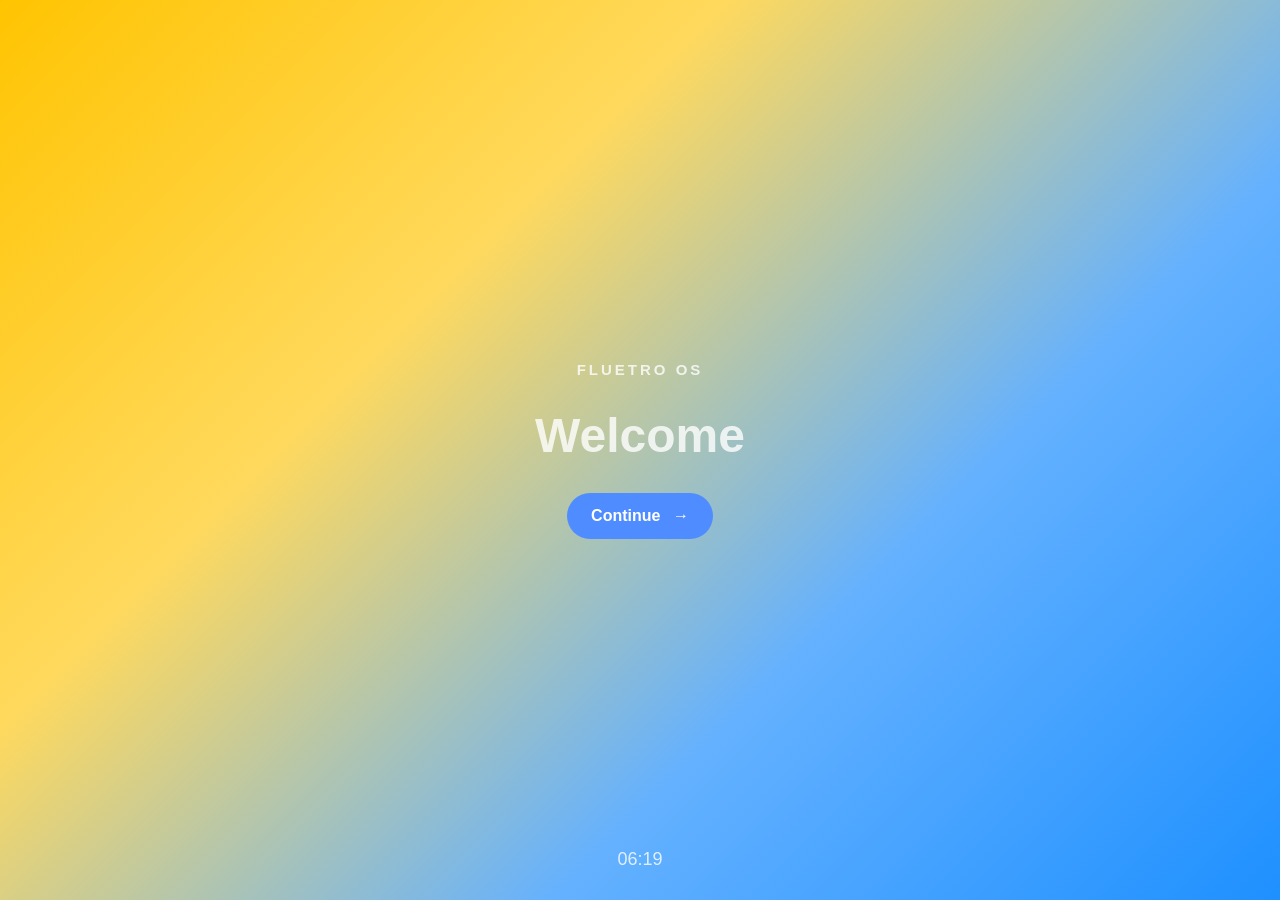
==== index.html @ d34893e2 "Completely reworked everything from scratch" ====
<!DOCTYPE html>
<html lang="en">
<head>
    <link rel="icon" type="image/png" href="assets/icons/fav.png">
    <link href="https://fonts.googleapis.com/css2?family=Merienda:wght@700&display=swap" rel="stylesheet">
    <meta charset="UTF-8">
    <meta name="viewport" content="width=device-width, initial-scale=1.0">
    <title>Fluetro OS</title>
    <link rel="stylesheet" href="style.css">
</head>
<body>
    <main class="ls" id="ls">
        <div class="lc">
            <p class="os-name">FLUETRO OS</p>
            <h2>Welcome</h2>
            <div class="lb-cv lck">
            <button id="lb">
                Continue
                <span>→</span>
            </button>
            </div>
        </div>
        <div class="lcl" id="clock">
            00:00
        </div>
    </main>
    <script src="script.js"></script>
    <main class="dt" id="dt">
        <header class="tb">
            <div class="left">
                <button class="logo" id="logo">F</button>
            <span class="ost">Fluetro</span>
            </div>
            <div class="lm" id="lm">
                <button id="so">Sign out</button>
                <button id="sd">Shut down</button>
            </div>
            <div class="tc" id="dkclock">
                00:00
            </div>
            <div class="right">
                <button class="wb" id="wb">
                    🔃 --°C ~ Loading...
                </button>
                <button class="settings" id="settings" aria-label="Settings">
                    <svg class="uic setic"
                    xmlns=""http://www.w3.org/2000/svg"
                    viewBox="0 0 64 64"
                    aria-hidden="true">
                    <path d="M 29.054688 10 C 27.715688 10 26.571703 10.964203 26.345703 12.283203 L 25.763672 15.664062 C 25.457672 15.781062 25.152469 15.902156 24.855469 16.035156 L 22.058594 14.058594 C 20.830594 13.209594 19.383344 13.520328 18.527344 14.361328 L 14.361328 18.525391 C 13.414328 19.472391 13.288547 20.962641 14.060547 22.056641 L 16.035156 24.855469 C 15.901156 25.152469 15.781063 25.455719 15.664062 25.761719 L 12.283203 26.34375 C 10.963203 26.57075 10 27.715688 10 29.054688 L 10 34.945312 C 10 36.284312 10.964203 37.428297 12.283203 37.654297 L 15.664062 38.236328 C 15.781062 38.542328 15.902156 38.847531 16.035156 39.144531 L 14.058594 41.941406 C 13.286594 43.034406 13.414328 44.525656 14.361328 45.472656 L 18.525391 49.638672 C 19.609391 50.698672 21.124641 50.614453 22.056641 49.939453 L 24.855469 47.964844 C 25.152469 48.098844 25.455719 48.218938 25.761719 48.335938 L 26.34375 51.716797 C 26.57075 53.036797 27.715688 54 29.054688 54 L 34.945312 54 C 36.284312 54 37.428297 53.035797 37.654297 51.716797 L 38.236328 48.335938 C 38.542328 48.218937 38.847531 48.097844 39.144531 47.964844 L 41.941406 49.941406 C 42.766406 50.549406 44.343656 50.768672 45.472656 49.638672 L 49.638672 45.474609 C 50.585672 44.527609 50.711453 43.037359 49.939453 41.943359 L 47.964844 39.144531 C 48.098844 38.847531 48.218938 38.544281 48.335938 38.238281 L 51.716797 37.65625 C 53.036797 37.42925 54 36.284312 54 34.945312 L 54 29.054688 C 54 27.715688 53.035797 26.571703 51.716797 26.345703 L 48.335938 25.763672 C 48.218937 25.457672 48.097844 25.152469 47.964844 24.855469 L 49.941406 22.058594 C 50.713406 20.965594 50.585672 19.474344 49.638672 18.527344 L 45.474609 14.361328 C 44.417609 13.329328 42.952359 13.351547 41.943359 14.060547 L 39.144531 16.035156 C 38.847531 15.901156 38.544281 15.781063 38.238281 15.664062 L 37.65625 12.283203 C 37.42925 10.963203 36.284312 10 34.945312 10 L 29.054688 10 z M 30.214844 14 L 33.787109 14 C 33.848109 14 33.900156 14.043516 33.910156 14.103516 L 34.681641 18.589844 C 36.449641 19.224844 38.104844 19.894141 39.589844 20.619141 L 43.302734 17.996094 C 43.352734 17.961094 43.421844 17.966766 43.464844 18.009766 L 45.990234 20.537109 C 46.033234 20.580109 46.040859 20.647266 46.005859 20.697266 L 43.380859 24.412109 C 44.139859 26.017109 44.824156 27.649359 45.410156 29.318359 L 49.896484 30.091797 C 49.956484 30.101797 50 30.153844 50 30.214844 L 50 33.787109 C 50 33.848109 49.955531 33.900156 49.894531 33.910156 L 45.410156 34.681641 C 44.825156 36.350641 44.148859 37.985844 43.380859 39.589844 L 46.005859 43.304688 C 46.040859 43.354688 46.033234 43.421844 45.990234 43.464844 L 43.464844 45.992188 C 43.421844 46.035187 43.352734 46.040859 43.302734 46.005859 L 39.589844 43.382812 C 37.949844 44.153812 36.313641 44.829109 34.681641 45.412109 L 33.908203 49.896484 C 33.898203 49.956484 33.846156 50 33.785156 50 L 30.212891 50 C 30.151891 50 30.099844 49.955531 30.089844 49.894531 L 29.318359 45.410156 C 27.709359 44.851359 26.075156 44.184859 24.410156 43.380859 L 20.695312 46.005859 C 20.645312 46.040859 20.578156 46.033234 20.535156 45.990234 L 18.007812 43.464844 C 17.964813 43.421844 17.959141 43.352734 17.994141 43.302734 L 20.617188 39.589844 C 19.838187 37.924844 19.161891 36.288641 18.587891 34.681641 L 14.103516 33.908203 C 14.043516 33.898203 14 33.846156 14 33.785156 L 14 30.212891 C 14 30.151891 14.043516 30.100844 14.103516 30.089844 L 18.589844 29.316406 C 19.170844 27.680406 19.837141 26.045156 20.619141 24.410156 L 17.994141 20.695312 C 17.959141 20.645312 17.966766 20.578156 18.009766 20.535156 L 20.535156 18.007812 C 20.578156 17.964813 20.647266 17.959141 20.697266 17.994141 L 24.410156 20.617188 C 25.958156 19.874187 27.599359 19.201891 29.318359 18.587891 L 30.091797 14.103516 C 30.101797 14.043516 30.153844 14 30.214844 14 z M 32 23 C 27.029 23 23 27.029 23 32 C 23 36.971 27.029 41 32 41 C 36.971 41 41 36.971 41 32 C 41 27.029 36.971 23 32 23 z M 32 27 C 34.761 27 37 29.239 37 32 C 37 34.761 34.761 37 32 37 C 29.239 37 27 34.761 27 32 C 27 29.239 29.239 27 32 27 z"/>
                </svg>
                </button>
            </div>
        </header>
    <nav class="dk" id="dk">
        <button class="app" data-app="exp">
            <img src="assets/icons/exp.png">
        </button>
        <button class="app" data-app="bro">
            <img src="assets/icons/bro.png">
        </button>
        <button class="app" data-app="pain">
            <img src="assets/icons/pain.png">
        </button>
        <button class="app" data-app="cat"><img src="assets/icons/calc.png"></button>
        <button class="app" data-app="memo">
            <img src="assets/icons/mem.png">
        </button>
    </nav>
    <aside class="settings-panel" id="settings-panel">
        <h2>Quick Settings</h2>
        <div class="cs">
            <button class="ct" id="tt">
                🌙
                <span>Dark Mode</span>
            </button>    
            <button class="ct" id="wallb">
                🖼️
                <span>Wallpaper</span>
            </button>
            <div class="ct wth-set">
            ⛅<span>Weather</span>
        <input type="text" id="wth-city" placeholder="Enter Your City" value="Los Angeles"></div>
        </div>
        </aside>
        <div class="wtp" id="wtp">
        <div class="wtc">
            <span id="wtt">--°C</span>
            <div class="wtic">🔃</div>        
            <span id="wtco">Loading...</span>
        </div>
        <div class="wth">
            <span class="wthloc">⟟ Loading...</span>
            <span class="wtu">Updated: Loading... </span>
            <button class="wtr" id="wtr">⭮</button></div>
        </div>
        <div id="clpl" class="clpl">
            <div class="cd" id="cd"></div>
        <div class="clc">
            <div class="cal">
                <div class="clh">
                    <button id="pm" class="mont"></button>
                    <span id="mon" class="month"></span>
                    <button id="nm" class="mont"></button>
                </div>
                <div class="wd">
                <span>Su</span>
                <span>Mo</span>
                <span>Tu</span>
                <span>We</span>
                <span>Th</span>
                <span>Fr</span>
                <span>Sa</span>
                </div>
                <div class="days" id="days"></div>
            </div>
            <div class="ans">
                <div class="anc">
                    <div class="ch hr" id="hr"></div>
                    <div class="ch min" id="min"></div>
                    <div class="ch sec" id="sec"></div>
                    <div class="cc"></div>
                </div>
                <div class="adt" id="adt"></div>
            </div>
            </div>
        </div>
        <div class="wpicker" id="wpicker">
            <h2>Wallpaper</h2>
            <div class="wp-options">
                <button class="wp-option" data-wallpaper="assets/wallpapers/wallpaper1.jpg">
                    <img src="assets/wallpapers/wallpaper1.jpg" alt="Wallpaper 1">
                </button>
                <button class="wp-option" data-wallpaper="assets/wallpapers/wallpaper2.jpg">
                    <img src="assets/wallpapers/wallpaper2.jpg" alt="Wallpaper 2">
                </button>
                <button class="wp-option" data-wallpaper="assets/wallpapers/wallpaper3.jpg">
                    <img src="assets/wallpapers/wallpaper3.jpg" alt="Wallpaper 3">
                </button>
                <button class="wp-option" data-wallpaper="assets/wallpapers/wallpaper4.jpg">
                    <img src="assets/wallpapers/wallpaper4.jpg" alt="Wallpaper 4">
                </button>
            </div>
        </div>
        <div class="sysinfo" id="sysinfo">
            <div class="sysinfoc">
            <button class="sysclo" id="sysclo">
                x
            </button>
            <div class="sysl">
                F
            </div>
            <h2>Fluetro OS</h2>
            <p class="sysver">
                Version 1.0
            </p>
            <div class="inf">
                <div>
                    <strong>Web-based Desktop Environment inspired by Fluent and mac design styles</strong>
                </div>
            </div>
            <button class="ok" id="ok">
                OK
            </button>
            </div>
        </div>
        <div class="appwin" id="win" data-app="memo">
            <div class="wintit">
                <img src="assets/icons/memm.png"> Memo
            <div class="winctrl">
                <button class="winbtn mini" title="Minimize">
                    -
                </button>
                <button class="winbtn cl" title="Close">
                    x
                </button>
            </div>
            </div>
        <div class="wincon mem">
            <textarea id="note" placeholder="Type something..."></textarea>
            </div>
        </div>
        <div class="appwin" id="wipwin">
    <div class="wintit">
        <span id="wiptit"><img src="assets/icons/wipm.png"> Work in Progress</span>
        <div class="winctrl">
            <button class="winbtn mini" title="Minimize">-</button>
            <button class="winbtn max" title="Maximize">□</button>
            <button class="winbtn cl" title="Close">x</button>
        </div>
    </div>
    <div class="wincon wipcon">
        <div class="wipic"><img src="assets/icons/wip.png"></div>
        <h2>Work in Progress</h2>
        <p>This app isn't ready yet</p>
    </div>
</div>
<div class="appwin" id="pin" data-app="pain">
            <div class="wintit">
                <img src="assets/icons/painm.png"> Paint
            <div class="winctrl">
                <button class="winbtn mini" title="Minimize">
                    -
                </button>
                <button class="winbtn max" title="Maximize">
                    □
                </button>
                <button class="winbtn cl" title="Close">
                    x
                </button>
            </div>
            </div>
        <div class="wincon painc">
            <iframe src="https://jspaint.app/" title="Paint" loading="lazy"></iframe>
            </div>
        </div>
    <div class="appwin" id="cawin" data-app="cat">
            <div class="wintit">
                <img src="assets/icons/calcm.png"> Calculator 
            <div class="winctrl">
                <button class="winbtn mini" title="Minimize">
                    -
                </button>
                <button class="winbtn cl" title="Close">
                    x
                </button>
            </div>
            </div>
        <div class="wincon catc">
            <div class="caltc">
                <div class="cadis" id="cadis">0</div>
                <div class="calbtn">
                    <button class="clear" dcal="clear">AC</button>
                    <button dcal="bksp">⌫</button>
                    <button dcal="op">%</button>
                    <button dcal="op">÷</button>
                    <button dcal="num">7</button>
                    <button dcal="num">8</button>
                    <button dcal="num">9</button>
                    <button dcal="op">×</button>
                    <button dcal="num">4</button>
                    <button dcal="num">5</button>
                    <button dcal="num">6</button>
                    <button dcal="op">-</button>
                    <button dcal="num">1</button>
                    <button dcal="num">2</button>
                    <button dcal="num">3</button>
                    <button dcal="op">+</button>
                    <button class="c0" dcal="num">0</button>
                    <button dcal="num">.</button>
                    <button dcal="eq">=</button>
                </div>
            </div>
            </div>
        </div>
    </main>
    <main class="sos" id="sos">
        <div class="soc">
            <div class="sosp"></div>
            <p>Signing out...</p>
        </div>
    </main>
    <main class="sds" id="sds">
        <div class="sdc">
            <div class="sdsp"></div>
            <p>Shutting down...</p>
        </div>
    </main>
</body>

</html>
---- style.css ----
:root {
    --accent: #4f8cff;
    --desktop-text: #222222;
    --panel-text: #222222;
    --topbar-bg: rgba(255, 250, 250, 0.5);
    --panel-bg: rgba(255, 250, 250, 0.6);
    --dock-bg: rgba(250, 250, 250, 0.75);
    --hover-bg: rgba(0, 0, 0, 0.08);
    --button-bg: rgba(10, 10, 10, 0.06);
    --dock-border: rgba(255, 255, 255, 0.18);
    --topbar-height:32px;
    --dock-height:85px;
    --pr-bg:#0a0a0a21;
    --nxt-wall:black;
    .dark-mode {
    --desktop-text: #ffffff;
    --panel-text: #ffffff;
    --hover-bg: rgba(255, 255, 255, 0.10);
    --topbar-bg: rgba(20, 20, 24, 0.82);
    --panel-bg: rgba(25, 25, 30, 0.92);
    --dock-bg: rgba(25, 25, 30, 0.82);
    --button-bg: rgba(255, 255, 255, 0.08);
    --dock-border: rgba(0, 0, 0, 0.1);
    --pr-bg:#ffffff21;
}
}
.tb,.dk,.settings-panel,.wpicker,.clpl,.wintit,.winbtn,.logo,.app,.ct,.ca button,.clh,.ls,.lb,.lc,.os-name,.lcl,.dt {
    user-select: none;
    -webkit-user-select: none;
}

* {
    box-sizing: border-box;
}

html,
body {
    width: 100%;
    height: 100%;
    margin: 0;
}

body {
    font-family: Arial, sans-serif;
    background: #000;
    overflow: hidden;
}

.ls {
    position:fixed;
    inset:0;
    height:100%;
    width:100%;
    visibility: visible;
    align-items: center;
    justify-content: center;
    color:white;
    background-image: linear-gradient(135deg, #ffc401, #ffd95d, #64b1ff, #1E90FF);
    background-size: cover;
    background-position: center;
    opacity:1;
    transition:opacity 0.4s ease, transform 0.4s cubic-bezier(0.2,0.8,0.2,1), filter 0.4s ease, visibility 0.4s ease;
    z-index:1000;
}
.ls.login{
    opacity:0;
    pointer-events: none;
    transition: opacity 0.4s ease, transform 0.4s cubic-bezier(0.2,0.8,0.2,1), filter 0.4s ease, visibility 0.4s ease;
    z-index:1000;
}
.ls.inactive{
    opacity:0;
    visibility: hidden;
    pointer-events: none;
    transition: opacity 0.4s ease, transform 0.4s cubic-bezier(0.2,0.8,0.2,1), filter 0.4s ease, visibility 0.4s ease;
}
.lc {
    position: absolute;
    top:50%;
    left:50%;
    transform:translate(-50%,-50%);
    width:100%;
    text-align: center;
}

.os-name {
    margin: 0 0 30px;
    font-size: 15px;
    font-weight: 700;
    letter-spacing: 3px;
    opacity: 0;
    animation:ls-fade 1.2s ease-out 1.5s both;
}

.lc h1 {
    margin: 0;
    font-size: 32px;
    font-weight: 400;
    opacity:0;
    animation:ls-wlcm 1s cubic-bezier(0.2,0.8,0.2,1) 1s both;
}

.lc h2 {
    margin: 5px 0 30px;
    font-size: 48px;
    font-weight: 700;
    opacity:0;
    animation: ls-fade 1s ease-out 1s both;
}

#lb {
    border: none;
    padding: 14px 24px;
    border-radius: 24px;
    background: var(--accent);
    color: white;
    font-size: 16px;
    font-weight: 600;
    cursor: pointer;
    transition:
        transform 0.15s ease,
        filter 0.15s ease;
    opacity:0;
    animation:ls-con 1s cubic-bezier(0.2,0.8,0.2,1) 2s both;
}

#lb span {
    margin-left: 8px;
}

#lb:hover {
    filter: brightness(1.2);
    transform: translateY(-2px);
}

#lb:active {
    transform: scale(0.9);
}

.lcl {
    position: absolute;
    bottom: 30px;
    left: 50%;
    transform: translateX(-50%);
    font-size: 18px;
    font-weight: 500;
    opacity: 0;
    animation: ls-fade 1.1s ease-out 2.5s both;

}
.dt
{
    position: fixed;
    isolation: isolate;
    inset:0;
    width:100%;
    height:100vh;
    background-image:url("assets/wallpapers/wallpaper2.jpg");
    background-size:cover;
    background-position:center;
    overflow:hidden;
    opacity:0;
    transform:scale(1.02);
    visibility: hidden;
    pointer-events: none;
    transition: opacity 2.2s ease, transform 2.4s cubic-bezier(0.2,0.8,0.2,1), visibility 2.4s ease;
    z-index:500;
}
.dt.login{
    opacity:1;
    transform: scale(1);
    visibility: visible;
    pointer-events: auto;
    transition: opacity 2.2s ease, transform 2.4s cubic-bezier(0.2,0.8,0.2,1), visibility 2.4s ease;
}
.dt::before{
    content:"";
    position: absolute;
    inset:0;
    background-image: var(--nxt-wall);
    background-size:cover;
    background-position: center;
    opacity:0;
    z-index:-1;
    transition:opacity 0.5s ease;
    pointer-events: none;
}
.dt.wp-ch::before{
    opacity:1;
}
.tb
{
    position:absolute;
    top:0;
    left:0;
    width:100%;
    height:32px;
    display:flex;
    align-items:center;
    justify-content:space-between;
    padding:0 14px;
    background:var(--topbar-bg);
    backdrop-filter:blur(28px) saturate(140%);
    color:var(--desktop-text);
    z-index:100;
}
.left{
    display:flex;
    align-items:center;
    gap:6px;
}
.logo{
    width:24px;
    height:24px;
    border:#4f8cff;
    border-radius:20px;
    background: linear-gradient(120deg, #168BFF 0%, #4FA8FF 45%, #FFD43B 100%);
    color:white;
    filter: drop-shadow(3px 3px 4px rgba(0, 0, 0, 0.25));
    font-family: 'Merienda', cursive;
    font-weight:700;
    cursor:pointer;
    transition:filter 0.2s ease, transform 0.2s ease;
}
.logo:hover{
    filter:brightness(1.2);
}
.logo.active{
    transform:scale(0.8);
}
.ost{
    font-size:12px;
    font-weight:600;
    border:none;
    padding: 3px 6px;
    background:transparent;
    border-radius:24px;
}
.ost:hover{
    background:var(--hover-bg)
}
.tc.active,.wb.active,.settings.active{
    background:var(--pr-bg)
}
.tc{
    position:absolute;
    left:50%;
    transform:translateX(-50%);
    border:none;
    background:transparent;
    padding:3px 6px;
    border-radius: 24px;
    font-size: 12px;
    cursor:pointer;
    transition: background 0.15s ease;
    color: var(--desktop-text);
    font-weight:600;
}
.tc:hover{
    background:var(--hover-bg);
}
.right{
    display:flex;
    align-items:center;
    gap:8px;
}
.wb,.settings{
    border:none;
    background:transparent;
    padding:3px 6px;
    border-radius: 24px;
    font-size: 12px;
    cursor:pointer;
    transition: background 0.15s ease;
    color: var(--desktop-text);
}
.wb:hover,.settings:hover{
    background:var(--hover-bg);
}
.settings{
    width:30px;
    height:28px;
    display:flex;
    align-items: center;
    justify-content: center;
}
.settings svg{
    width:16px;
    height:16px;
    display: block;
    fill: currentColor;
}
.dk{
    position:absolute;
    left:50%;
    bottom: 10px;
    transform:translateX(-50%);
    display:flex;
    align-items:center;
    gap: 8px;
    padding: 8px 12px;
    border-radius: 24px;
    background: var(--dock-bg);
    backdrop-filter: blur(20px);
    border:1px solid var(--dock-border);
    box-shadow: 0 4px 20px rgba(0,0,0,0.2);
    z-index: 100;
}
.app{
    position:relative;
    width: 48px;
    height: 48px;
    border:none;
    border-radius: 12px;
    background: transparent;
    cursor: pointer;
    transition: 
    transform 0.15s ease,
    background 0.15s ease;
}
.app img{
    width:32px;
    height:32px;
    object-fit: contain;
    display: block;
    margin:auto;
}
.app.rng::after{
    content:"";
    position:absolute;
    bottom:2px;
    left:50%;
    width:5px;
    height:5px;
    border-radius:50%;
    background:var(--accent);
    transform:translateX(-50%);
}
.app:hover{
    transform: translateY(-6px) scale(1.05);
    background: rgba(255,250,250,0.08);
}
.app:active{
    transform: scale(0.95);
}
.settings-panel{
    position:absolute;
    top:42px;
    right:10px;
    width: 280px;
    padding: 16px;
    background: var(--panel-bg);
    backdrop-filter: blur(28px);
    border-radius: 24px;
    box-shadow: 0 12px 36px rgba(0,0,0,0.2);
    color: var(--panel-text);
    z-index:100;
    visibility: hidden;
    opacity:0;
    pointer-events:none;
    transform:translateY(-8px) scale(0.98);
    transform-origin: top right;
    transition:
        opacity 0.18s ease,
        transform 0.18s ease,
        visibility 0.18s ease;
}
.settings-panel h2{
    margin:0 0 16px;
    font-size:18px;
}
.settings-panel.open{
    visibility: visible;
    opacity:1;
    transform:translateY(0) scale(1);
    pointer-events:auto;
    transition:
        opacity 0.18s ease,
        transform 0.18s ease;
}
.cs{
    display:grid;
    grid-template-columns: minmax(0,1fr) minmax(0,1fr);
    gap: 12px;
}
.ct{
    min-height: 0;
    width:100%;
    border:none;
    border-radius: 24px;
    background: var(--button-bg);
    display:flex;
    flex-direction:column;
    align-items:flex-start;
    justify-content:space-between;
    padding: 12px;
    font-size: 20px;
    cursor:pointer;
    text-align:left;
}
.ct.active{
    background:var(--accent);
    color:white;
}
.ct span{
    font-size: 14px;
    font-weight: 600;
    color: var(--desktop-text);
}
.ct.active span{
    color:white;
}
.ca {
    display: flex;
    gap: 12px;
    margin-top: 16px;
    
}
.ca button {
    flex: 1;
    padding: 12px;
    border: none;
    border-radius: 24px;
    background: var(--button-bg);
    font-weight: 600;
    cursor: pointer;
    color: var(--desktop-text);
}
.wpicker{
    position:absolute;
    top:42px;
    right:10px;
    width: 256px;
    height: 288px;
    padding: 16px;
    padding-right: 16px;
    padding-bottom: 16px;
    background: var(--panel-bg);
    backdrop-filter: blur(28px);
    border-radius: 24px;
    box-shadow: 0 12px 36px rgba(0,0,0,0.2);
    color: var(--panel-text);
    z-index:2500;
    visibility: hidden;
    opacity:0;
    transform:translateY(-8px) scale(0.98);
    transform-origin: top right;
    transition:
        opacity 180ms ease,
        transform 180ms ease,
        visibility 180ms ease;
    pointer-events:none;
}
.wpicker.open{
    visibility:visible;
    opacity:1;
    transform:translateY(0) scale(1);
    pointer-events:auto;
}
.wpicker h2{
    margin:0 0 16px;
    font-size:18px;
}
.wp-grid{
    display: grid;
    grid-template-columns: 1fr 1fr;
    gap: 10px;
}
.wp-option{
    padding:0;
    border: 2px solid transparent;
    border-radius: 24px;
    overflow:hidden;
    background:transparent;
    cursor:pointer;
    transition:
        transform 0.18s ease,
        border-color 0.18s ease;
}
.wp-option:hover{
    transform:translateY(-2px);
}
.wp-option:hover img{
    transform:scale(1.04);
}
.wp-option img{
    display:block;
    width:100%;
    height:105px;
    aspect-ratio: 1/1;
    object-fit:cover;
    transition: transform 0.15s ease;
}
.wp-option:active{
    transform:scale(0.97);
}
.sds,.sos{
    place-items: center;
    position:fixed;
    inset:0;
    width:100%;
    height:100vh;
    align-items:center;
    justify-content: center;
    background: black;
    color:white;
    text-align: center;
    opacity:0;
    visibility: hidden;
    pointer-events: none;
    transition:opacity 0.4s ease, visibility 0.4s ease;
    z-index:3000;
}
.sds.active,.sos.active{
    opacity:1;
    visibility: visible;
    pointer-events: auto;
}
.sdc,.soc{
    transform:translate(-50%, -50%);
    position: absolute;
    top:50%;
    left:50%;
    display:flex;
    flex-direction: column;
    align-items: center;
    gap: 18px;
}
.sdc p,.soc p{
    margin:0;
    font-size:16px;
    font-weight:500;
    opacity:0.85;
}
.sdsp,.sosp{
    height: 32px;
    width: 32px;
    border:3px solid rgba(255,255,255,0.18);
    border-top-color:white;
    border-radius:50%;
    animation:sd-sp 0.9s linear infinite;
}
@keyframes sd-sp{
    from{
        transform: rotate(0deg);
    }
    to {
        transform:rotate(360deg);
    }
}
.sysinfo{
    position:absolute;
    inset:0;
    align-items: center;
    justify-content: center;
    background: rgba(0,0,0,0.2);
    backdrop-filter: blur(8px);
    z-index:3500;
    opacity: 0;
    visibility: hidden;
    pointer-events: none;
    transform-origin: center center;
    transition:
        box-shadow 0.18s ease,
        opacity 0.18s ease,
        border-color 0.18s ease,
        backdrop-filter 0.18s ease,
        visibility 180ms ease;
}
.sysinfo.open{
    opacity: 1;
    visibility: visible;
    pointer-events: auto;
    transform:scale(1);
}
.sysinfoc{
    position:absolute;
    top:50%;
    left:50%;
    transform:translate(-50%, -50%);
    width: 360px;
    padding:28px;
    border-radius: 24px;
    background:var(--panel-bg);
    backdrop-filter: blur(28px) saturate(140%);
    color:var(--panel-text);
    box-shadow: 0 20px 60px rgba(0,0,0,0.25);
    text-align:center;
}
.sysclo{
    position:absolute;
    top:12px;
    right: 12px;
    width: 28px;
    height: 28px;
    border:none;
    border-radius:50%;
    background:transparent;
    color:var(--panel-text);
    font-size:20px;
    cursor:pointer;
}
.sysclo:hover{
    background:var(--hover-bg);
}
.sysl{
    width:52px;
    height:52px;
    margin: 0 auto 16px;
    display: flex;
    align-items: center;
    justify-content: center;
    border-radius:24px;
    border:#4f8cff;
    filter: drop-shadow(3px 3px 4px rgba(0, 0, 0, 0.25));
    background: linear-gradient(120deg, #168BFF 0%, #4FA8FF 45%, #FFD43B 100%);
    color:white;
    font-family: 'Merienda', cursive;
    font-size:22px;
    font-weight:700;
}
.sysinfoc h2{
    margin: 0;
    font-size:22px;
}
.system-version{
    margin: 6px 0 24px;
    font-size: 13px;
    opacity:0.55;
}
.inf{
    display:flex;
    flex-direction: column;
    gap:12px;
    text-align:left;
}
.inf div{
    padding: 12px 14px;
    border-radius: 24px;
    background: var(--button-bg);
}
.inf strong{
    display:block;
    text-align: center;
    font-size: 14px;
}
.ok{
    width:100%;
    margin-top:20px;
    padding:11px;
    border:none;
    border-radius:24px;
    background:var(--accent);
    color:white;
    font-weight: 600;
    cursor:pointer;
}
.appwin{
    visibility: hidden;
    position: absolute;
    top:50px;
    left:500px;
    min-width:650px;
    min-height:450px;
    transform:translateY(10px) scale(0.96);
    flex-direction: column;
    opacity:0;
    pointer-events: none;
    overflow: hidden;
    border-radius: 12px;
    background: var(--panel-bg);
    backdrop-filter: blur(28px) saturate(140%);
    color: var(--panel-text);
    border:1px solid var(--dock-border);
    box-shadow: 0 20px 60px rgba(0,0,0,0.25);
    z-index:300;
    transition:
        box-shadow 0.18s ease,
        opacity 0.18s ease,
        border-color 0.18s ease,
        transform 180ms ease,
        visibility 180ms ease;
}
.appwin.resizing{
    user-select:none;
}
.appwin.open{
    visibility: visible;
    opacity:1;
    transform:scale(1);
    pointer-events: auto;
}
.appwin.focused{
    z-index:400;
    border-color: rgba(255,255,255,0.2);
    box-shadow: 0 20px 60px rgba(0,0,0,0.5);
}
.wintit{
    height:32px;
    display:flex;
    align-items: center;
    justify-content: space-between;
    padding-left:6px;
    padding-right:2px;
    flex-shrink: 0;
    background: rgba(255, 255, 255, 0.08);
    border-bottom:1px solid rgba(255, 255, 255, 0.08);
    font-size:14px;
    font-weight:600;
    display:flex;
    vertical-align: middle;
    gap:7px;
    z-index:2;
}
.wintit img {
    width: 18px;
    height: 18px;
    object-fit: contain;
    line-height:1;
    vertical-align: middle;
}
.winctrl{
    margin-left:auto;
    height:100%;
    display:flex;
    align-items: center;
    gap:2px;
}
.winbtn{
    width:30px;
    height:100%;
    display:flex;
    align-items:center;
    justify-content: center;
    border:none;
    border-radius:8px;
    background:transparent;
    color:var(--panel-text);
    font-size:15px;
    cursor:pointer;
    transition:
        background 0.15s ease,
        color 0.15s ease,
        transform 0.15s ease;
}
.winbtn:hover{
    background:var(--hover-bg);
}
.winbtn.cl:hover{
    background:#e81123;
    color:white;
}
.wincon{
    vertical-align: top;
    height:(100%-32px);
    position:absolute;
    right:0;
    bottom:0;
    left:0;
    flex:1;
    min-height:0;
    overflow:auto;
    padding:20px;
}
.appwin.maximized{
    top:var(--topbar-height)!important;
    left:0!important;
    width:100%!important;
    height:calc(100% - var(--topbar-height) - var(--dock-height))!important;
    border-radius:0;
    resize:none;
}
.appwin.minimized{
    opacity:0;
    transform:translateY(30px) scale(0.9);
    pointer-events: none;
}
.clpl{
    position:fixed;
    top: 48px;
    left:50%;
    right:auto;
    transform:translateX(-50%) translateY(-8px) scale(0.98);
    width:456px;
    padding:18px 20px 20;
    background: var(--panel-bg);
    backdrop-filter: blur(28px);
    -webkit-backdrop-filter: blur(28px);
    border: 1px solid var(--topbar-bg);
    border-radius: 24px;
    box-shadow:
        0 12px 36px rgba(0, 0, 0, 0.2),
        0 2px 8px rgba(0, 0, 0, 0.08);
    opacity:0;
    pointer-events:none;
    transition:
        opacity 0.18s ease,
        transform 0.18s ease;
    z-index:1000;
}
.clpl.open{
    opacity:1;
    transform:translateX(-50%) translateY(0) scale(1);
    pointer-events:auto;
}
.cd{
    margin-top:24px;
    text-align: center;
    font-size: 16px;
    font-weight:500;
    margin-bottom:18px;
    color:var(--panel-text);
}
.clc{
    display:flex;
    gap:28px;
    align-items:center;
}
.cal{
    margin-left:24px;
    margin-bottom:24px;
    flex:1;
}
.clh{
    display:flex;
    width:100%;
    height:32px;
    border:none;
    background:transparent;
    border-radius: 8px;
    font-size:14px;
    color:var(--panel-text);
    cursor:pointer;
    align-items: center;
    justify-content: center;
    gap:16px;
    margin-bottom:8px;
}
.clh:hover{
    background:rgba(0,0,0.0.08);
}
.wd,.days{
    display:grid;
    grid-template-columns: repeat(7,1fr);
    text-align:center;
    color:var(--panel-text);
}
.wd{
    font-size:10px;
    opacity:0.6;
    margin-bottom:5px;
}
.days{
    row-gap:1px;
}
.day{
    height:20px;
    display:flex;
    align-items:center;
    justify-content: center;
    font-size:10px;
    border-radius: 50%;
}
.day.om{
    opacity:0.4;
}
.day.td{
    background:var(--accent);
    border-radius:999px;
    color:white;
    font-weight:600;
}
.ans{
    width:160px;
    display:flex;
    flex-direction: column;
    align-items:center;
}
.anc{
    position:relative;
    width:145px;
    height:145px;
    right:20px;
    border-radius:50%;
    background: var(--dock-bg);
    border:3px solid var(--dock-border);
    box-shadow:inset 0 0 3px rgba(255,255,255,0.75),
                0 3px 10px rgba(0,0,0,0.1);
}
.anc::before{
    content:"";
    position:absolute;
    inset:8px;
    border-radius:50%;
    border:1px solid rgba(100,120,130,0.25);
}
.ch{
    position:absolute;
    left:50%;
    bottom:50%;
    transform-origin:50% 100%;
    border-radius:999px;
}
.hr{
    width:4px;
    height:36px;
    background:var(--desktop-text);
}
.min{
    width:2px;
    height:48px;
    background:var(--desktop-text);
}
.sec{
    width:1px;
    height:54px;
    background:#691500;
}
.cc{
    position:absolute;
    width:8px;
    height:8px;
    left:50%;
    top:50%;
    transform:translate(-50%,-50%);
    border-radius:50%;
    background:#691500;
}
.adt{
    margin-right:42px;
    margin-top:10px;
    font-size:16px;
    font-weight:500;
    color:var(--panel-text);
    margin-bottom:16px;
}
@keyframes ls-wp{
    from{
        opacity:0;
    }to{
        opacity:1;
    }
}
@keyframes ls-wlcm{
    from{
        opacity:0;
        transform:translateX(-50px);
    }to{
        opacity:1;
        transform:translateX(0);
    }
}
@keyframes ls-fade{
    from{
        opacity:0;
    }to{
        opacity:0.8;
    }
}
@keyframes ls-con{
    from{
        opacity:0;
        transform: translateY(35px);
    }to{
        opacity:1;
        transform:translateY(0);
    }
}
.wtp{
    visibility: hidden;
    position:fixed;
    top:42px;
    right:10px;
    width:360px;
    padding:18px;
    background:var(--panel-bg);
    backdrop-filter: blur(28px) saturate(140%);
    border:1px solid var(--topbar-bg);
    border-radius: 24px;
    color:var(--panel-text);
    box-shadow: 0 12px 36px rgba(0,0,0,0.2),
                0 2px 8px rgba(0,0,0,0.1);
    opacity:0;
    transform:translateY(-8px) scale(0.96);
    pointer-events: none;
    transition: opacity 0.18s ease,
                transform 0.18s ease,
                visibility 0.18s ease;
    z-index:1000;
}
.wtp.open{
    opacity: 1 ;
    transform: translateY(0) scale(1);
    pointer-events: auto ;
    visibility: visible !important;
}
.wtc{
    display:grid;
    grid-template-columns: 1fr auto;
    grid-template-rows:auto auto;
    align-items: center;
    column-gap: 20px;
    row-gap:4px;
    gap:14px;
    margin-top:18px;
}
#wtt{
    grid-column: 1;
    grid-row:1;
    display: flex;
    flex-direction: column;
    gap:2px;
    font-size:36px;
    font-weight:600;
    letter-spacing: -1px;
}
#wtco{
    grid-column: 1;
    grid-row:2;
    width:auto;
    justify-self: start;
    margin-top: 0;
    font-size: 16px;
    font-weight:500;
    align-items: center;
}
.wtic{
    font-size:64px;
    grid-column:2;
    grid-row:1/ span 2;
    margin-top:0;
    margin-top:-16px;
}
.wth{
    display: flex;
    align-items:center;
    justify-content: space-between;
    margin-top:14px;
}
.wthloc{
    font-size:14px;
    font-weight:500;
}
.wtu{
    font-size:14px;
    opacity: 0.5;
}
.wtr{
    margin-left: 5px;
    width:24px;
    height:24px;
    padding:0;
    border:none;
    border-radius: 50%;
    background: transparent;
    color:var(--panel-text);
    cursor:pointer;
}
.wtr:hover{
    background:var(--hover-bg);
}
.mem{
    padding:0;
}
#note{
    width:100%;
    height:100%;
    min-height:400px;
    padding:20px;
    border:none;
    outline:none;
    resize:none;
    background:transparent;
    color:var(--panel-text);
    font-family:Arial,sans-serif;
    font-size:16px;
    line-height:1.6;
}
.wipcon{
    top:32px;
    display: flex;
    flex-direction: column;
    align-items: center;
    justify-content: center;
    text-align: center;
    width:100%;
    height:100%;
    min-height:0;
    gap:8px;
}
.wipic{
    font-size:64px;
}
.wipcon h2{
    margin:0;
    font-size:24px;
}
.wipcon p{
    margin:0;
    opacity:0.75;
}
.painc{
    top:32px;
    padding:0;
    overflow: hidden;
}
.painc iframe{
    display:block;
    width:100%;
    height:100%;
    border:none;
}
#pin{
    width:900px;
    height:700px;
}
.catc{
    display: flex;
    align-items:center;
    justify-content: center;
    overflow:hidden;
}
.caltc{
    width:300px;
    padding:16px;
    border-radius:36px;
    background:var(--button-bg);
}
#cawin{
    width:360px;
    height:510px;
    min-height:510px;
    min-width:360px;
}
#cawin.max{
    display:none;
}
.cadis{
    width:100%;
    height:80px;
    padding:12px;
    margin-bottom: 12px;
    display:flex;
    align-items: flex-end;
    justify-content: flex-end;
    font-size:36px;
    font-weight:500;
    overflow: hidden;
    white-space: nowrap;
    border-radius:18px;
    background:var(--panel-bg);
}
.calbtn {
    display:grid;
    grid-template-columns: repeat(4,1fr);
    gap:8px;
}
.calbtn button{
    height:56px;
    border:none;
    border-radius: 18px;
    background:var(--panel-bg);
    color:var(--panel-text);
    font-size:16px;
    font-weight:600;
    cursor: pointer;
    transition: transform 100ms ease, background 150ms ease;
}
.calbtn button:hover{
    background:var(--hover-bg);
}
.clear{
    color:var(--panel-bg);
    background:var(--panel-text);
}
.calbtn button[dcal="op"]{
    color:var(--accent);
}
.calbtn button[dcal="eq"]{
    background:var(--accent);
    color:white;
}
.c0{
    grid-column: span 2;
}
.wth-set{
    cursor:default;
    width:100%;
    min-width: 0;
    flex-direction: column;
    grid-column: 1 / -1;
    gap:8px;
    justify-content: space-between;
    align-items: left;
}
.wth-set input{
    width:100%;
    min-width:0;
    height:30px;
    padding:5px 8px;
    border: none;
    outline: none;
    border-radius: 24px;
    background:var(--panel-bg);
    color:var(--desktop-text);
    font-family: inherit;
    font-size:14px;
}
.wth-set input::placeholder{
    color:var(--panel-text);
    opacity:0.5;
}
.lm{
    position: absolute;
    top:42px;
    left:10px;;
    width:192px;
    padding:6px;
    display:flex;
    flex-direction: column;
    gap:2px;
    background:var(--panel-bg);
    backdrop-filter: blur(28px);
    border:1px solid var(--topbar-bg);
    border-radius: 20px;
    box-shadow: 0 12px 36px rgba(0,0,0,0.2);
    opacity:0;
    visibility: hidden;
    pointer-events: none;
    transition:
        opacity 0.18s ease,
        transform 0.18s ease,
        visibility 0.18s ease;
    transform:translateY(-6px) scale(0.96);
    transform-origin:top left;
    z-index:2000;
}
.lm.open{
    opacity:1;
    visibility: visible;
    pointer-events: auto;
    transform:translateY(0) scale(1);
}
.lm button{
    width:100%;
    height:38px;
    padding:0 12px;
    border:none;
    border-radius: 24px;
    background:transparent;
    color:var(--panel-text);
    font-family:inherit;
    font-size:14px;
    font-weight:500;
    text-align:left;
    cursor:pointer;
    transition:background 120ms ease;
}
.lm button:hover{
    background:var(--hover-bg);
}
.lm button:active{
    transform:scale(0.98);
    background:var(--accent);
}
.lm button:last-child{
    color:#e05252;
}
.material-icons-round {
    font-family: 'Material Icons Round';
    font-weight: normal;
    font-style: normal;
    font-size: 18px;
    line-height: 1;
    letter-spacing: normal;
    text-transform: none;
    display: inline-block;
    white-space: nowrap;
    word-wrap: normal;
    direction: ltr;
    font-feature-settings: 'liga';
    -webkit-font-feature-settings: 'liga';
    -webkit-font-smoothing: antialiased;
}
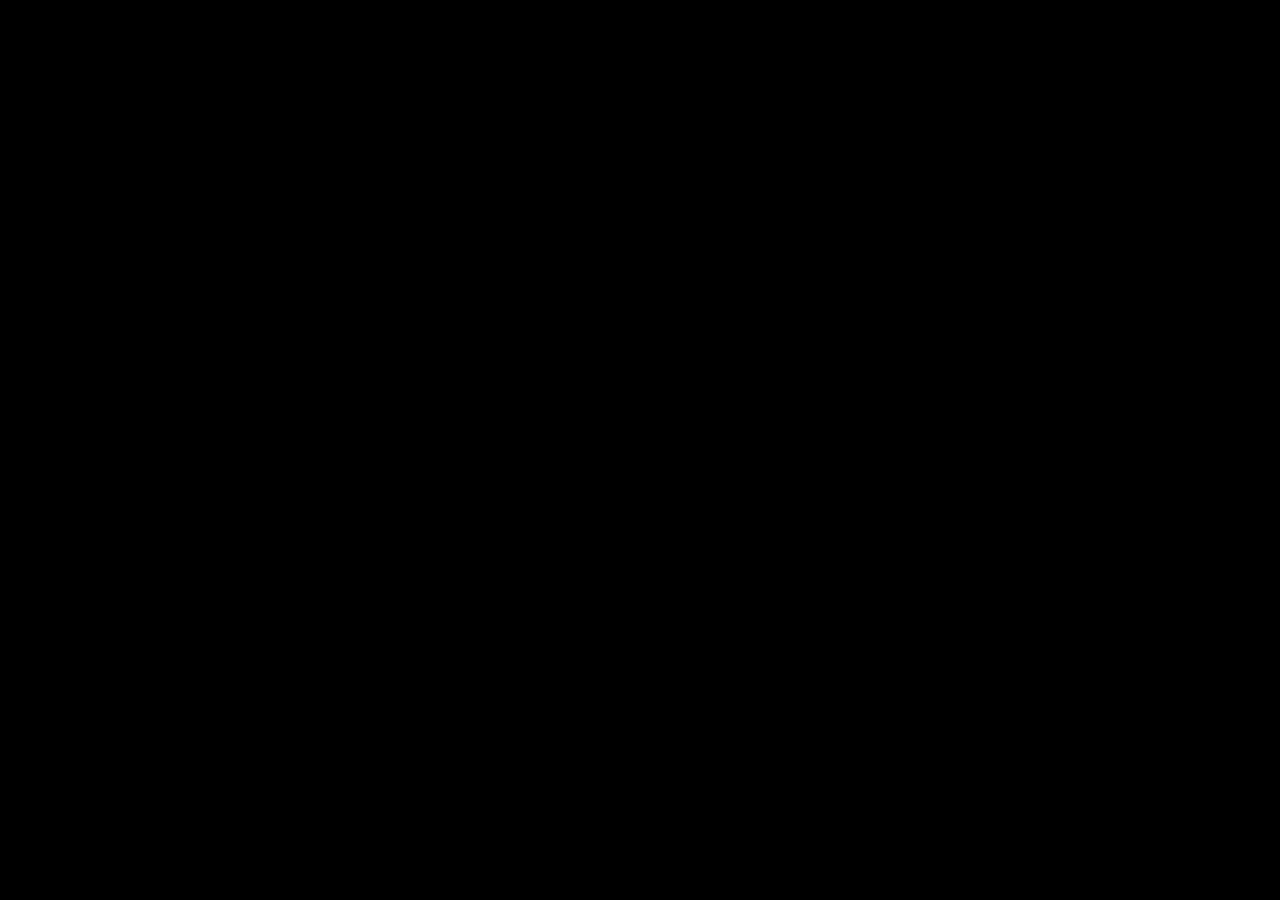
==== commit b20c1ee5: "Version 2.0" ====
--- a/index.html
+++ b/index.html
@@ -9,6 +9,14 @@
     <link rel="stylesheet" href="style.css">
 </head>
 <body>
+    <main class="bt" id="bt">
+        <div class="btcon">
+            <div class="btt">Starting Fluetro</div>
+            <div class="ldi">
+                <div class="pgb"></div>
+            </div>
+        </div>
+    </main>
     <main class="ls" id="ls">
         <div class="lc">
             <p class="os-name">FLUETRO OS</p>
@@ -16,7 +24,18 @@
             <div class="lb-cv lck">
             <button id="lb">
                 Continue
-                <span>→</span>
+                <svg xmlns="http://www.w3.org/2000/svg"
+         width="16"
+         height="16"
+         viewBox="0 0 24 24"
+         fill="none"
+         stroke="currentColor"
+         stroke-width="3"
+         stroke-linecap="round"
+         stroke-linejoin="round">
+        <path d="M5 12h14"/>
+        <path d="m12 5 7 7-7 7"/>
+    </svg>
             </button>
             </div>
         </div>
@@ -28,45 +47,53 @@
     <main class="dt" id="dt">
         <header class="tb">
             <div class="left">
-                <button class="logo" id="logo">F</button>
-            <span class="ost">Fluetro</span>
-            </div>
-            <div class="lm" id="lm">
-                <button id="so">Sign out</button>
-                <button id="sd">Shut down</button>
-            </div>
-            <div class="tc" id="dkclock">
+                <button class="logo" id="logo" ttp="System Menu"><span>ƒ</span></button>
+            <span class="ost" ttp="About Fluetro">Fluetro</span>
+            </div>
+            <div class="tc" id="dkclock" ttp="Date & Time">
                 00:00
             </div>
             <div class="right">
-                <button class="wb" id="wb">
+                <button class="wb" id="wb" ttp="Weather">
                     🔃 --°C ~ Loading...
                 </button>
-                <button class="settings" id="settings" aria-label="Settings">
+                <button class="settings" id="settings" aria-label="Settings" ttp="Quick Settings">
                     <svg class="uic setic"
-                    xmlns=""http://www.w3.org/2000/svg"
-                    viewBox="0 0 64 64"
-                    aria-hidden="true">
-                    <path d="M 29.054688 10 C 27.715688 10 26.571703 10.964203 26.345703 12.283203 L 25.763672 15.664062 C 25.457672 15.781062 25.152469 15.902156 24.855469 16.035156 L 22.058594 14.058594 C 20.830594 13.209594 19.383344 13.520328 18.527344 14.361328 L 14.361328 18.525391 C 13.414328 19.472391 13.288547 20.962641 14.060547 22.056641 L 16.035156 24.855469 C 15.901156 25.152469 15.781063 25.455719 15.664062 25.761719 L 12.283203 26.34375 C 10.963203 26.57075 10 27.715688 10 29.054688 L 10 34.945312 C 10 36.284312 10.964203 37.428297 12.283203 37.654297 L 15.664062 38.236328 C 15.781062 38.542328 15.902156 38.847531 16.035156 39.144531 L 14.058594 41.941406 C 13.286594 43.034406 13.414328 44.525656 14.361328 45.472656 L 18.525391 49.638672 C 19.609391 50.698672 21.124641 50.614453 22.056641 49.939453 L 24.855469 47.964844 C 25.152469 48.098844 25.455719 48.218938 25.761719 48.335938 L 26.34375 51.716797 C 26.57075 53.036797 27.715688 54 29.054688 54 L 34.945312 54 C 36.284312 54 37.428297 53.035797 37.654297 51.716797 L 38.236328 48.335938 C 38.542328 48.218937 38.847531 48.097844 39.144531 47.964844 L 41.941406 49.941406 C 42.766406 50.549406 44.343656 50.768672 45.472656 49.638672 L 49.638672 45.474609 C 50.585672 44.527609 50.711453 43.037359 49.939453 41.943359 L 47.964844 39.144531 C 48.098844 38.847531 48.218938 38.544281 48.335938 38.238281 L 51.716797 37.65625 C 53.036797 37.42925 54 36.284312 54 34.945312 L 54 29.054688 C 54 27.715688 53.035797 26.571703 51.716797 26.345703 L 48.335938 25.763672 C 48.218937 25.457672 48.097844 25.152469 47.964844 24.855469 L 49.941406 22.058594 C 50.713406 20.965594 50.585672 19.474344 49.638672 18.527344 L 45.474609 14.361328 C 44.417609 13.329328 42.952359 13.351547 41.943359 14.060547 L 39.144531 16.035156 C 38.847531 15.901156 38.544281 15.781063 38.238281 15.664062 L 37.65625 12.283203 C 37.42925 10.963203 36.284312 10 34.945312 10 L 29.054688 10 z M 30.214844 14 L 33.787109 14 C 33.848109 14 33.900156 14.043516 33.910156 14.103516 L 34.681641 18.589844 C 36.449641 19.224844 38.104844 19.894141 39.589844 20.619141 L 43.302734 17.996094 C 43.352734 17.961094 43.421844 17.966766 43.464844 18.009766 L 45.990234 20.537109 C 46.033234 20.580109 46.040859 20.647266 46.005859 20.697266 L 43.380859 24.412109 C 44.139859 26.017109 44.824156 27.649359 45.410156 29.318359 L 49.896484 30.091797 C 49.956484 30.101797 50 30.153844 50 30.214844 L 50 33.787109 C 50 33.848109 49.955531 33.900156 49.894531 33.910156 L 45.410156 34.681641 C 44.825156 36.350641 44.148859 37.985844 43.380859 39.589844 L 46.005859 43.304688 C 46.040859 43.354688 46.033234 43.421844 45.990234 43.464844 L 43.464844 45.992188 C 43.421844 46.035187 43.352734 46.040859 43.302734 46.005859 L 39.589844 43.382812 C 37.949844 44.153812 36.313641 44.829109 34.681641 45.412109 L 33.908203 49.896484 C 33.898203 49.956484 33.846156 50 33.785156 50 L 30.212891 50 C 30.151891 50 30.099844 49.955531 30.089844 49.894531 L 29.318359 45.410156 C 27.709359 44.851359 26.075156 44.184859 24.410156 43.380859 L 20.695312 46.005859 C 20.645312 46.040859 20.578156 46.033234 20.535156 45.990234 L 18.007812 43.464844 C 17.964813 43.421844 17.959141 43.352734 17.994141 43.302734 L 20.617188 39.589844 C 19.838187 37.924844 19.161891 36.288641 18.587891 34.681641 L 14.103516 33.908203 C 14.043516 33.898203 14 33.846156 14 33.785156 L 14 30.212891 C 14 30.151891 14.043516 30.100844 14.103516 30.089844 L 18.589844 29.316406 C 19.170844 27.680406 19.837141 26.045156 20.619141 24.410156 L 17.994141 20.695312 C 17.959141 20.645312 17.966766 20.578156 18.009766 20.535156 L 20.535156 18.007812 C 20.578156 17.964813 20.647266 17.959141 20.697266 17.994141 L 24.410156 20.617188 C 25.958156 19.874187 27.599359 19.201891 29.318359 18.587891 L 30.091797 14.103516 C 30.101797 14.043516 30.153844 14 30.214844 14 z M 32 23 C 27.029 23 23 27.029 23 32 C 23 36.971 27.029 41 32 41 C 36.971 41 41 36.971 41 32 C 41 27.029 36.971 23 32 23 z M 32 27 C 34.761 27 37 29.239 37 32 C 37 34.761 34.761 37 32 37 C 29.239 37 27 34.761 27 32 C 27 29.239 29.239 27 32 27 z"/>
-                </svg>
+                    xmlns="http://www.w3.org/2000/svg"
+     width="16"
+     height="16"
+     viewBox="0 0 24 24" fill="none" stroke="currentColor" stroke-width="2" stroke-linecap="round" stroke-linejoin="round" class="lucide lucide-settings-2"><path d="M14 17H5"/><path d="M19 7h-9"/><circle cx="17" cy="17" r="3" fill="none"/><circle cx="7" cy="7" r="3" fill="none"/></svg>
                 </button>
             </div>
         </header>
     <nav class="dk" id="dk">
-        <button class="app" data-app="exp">
+        <button class="app" data-app="exp" ttp="Files">
             <img src="assets/icons/exp.png">
         </button>
-        <button class="app" data-app="bro">
+        <button class="app" data-app="bro" ttp="Browser">
             <img src="assets/icons/bro.png">
         </button>
-        <button class="app" data-app="pain">
+        <span class="sep"></span>
+        <button class="app" data-app="pain" ttp="Paint">
             <img src="assets/icons/pain.png">
         </button>
-        <button class="app" data-app="cat"><img src="assets/icons/calc.png"></button>
-        <button class="app" data-app="memo">
+        <button class="app" data-app="cat" ttp="Calculator"><img src="assets/icons/calc.png"></button>
+        <button class="app" data-app="memo" ttp="Memo">
             <img src="assets/icons/mem.png">
         </button>
+        <span class="sep"></span>
+        <button class="app" data-app="aib" ttp="Daily Brief">
+            <img src="assets/icons/aib.png">
+        </button>
+        <button class="app" data-app="gh" ttp="Gaming Hub">
+            <img src="assets/icons/game.png">
+        </button>
     </nav>
+    <div class="lm" id="lm">
+                <button id="so"><svg xmlns="http://www.w3.org/2000/svg" width="24" height="24" viewBox="0 0 24 24" fill="none" stroke="currentColor" stroke-width="2" stroke-linecap="round" stroke-linejoin="round" class="lucide lucide-log-out"><path d="m16 17 5-5-5-5"/><path d="M21 12H9"/><path d="M9 21H5a2 2 0 0 1-2-2V5a2 2 0 0 1 2-2h4"/></svg>Sign out</button>
+                <button id="rst"><svg xmlns="http://www.w3.org/2000/svg" width="24" height="24" viewBox="0 0 24 24" fill="none" stroke="currentColor" stroke-width="2" stroke-linecap="round" stroke-linejoin="round" class="lucide lucide-loader"><path d="M12 2v4"/><path d="m16.2 7.8 2.9-2.9"/><path d="M18 12h4"/><path d="m16.2 16.2 2.9 2.9"/><path d="M12 18v4"/><path d="m4.9 19.1 2.9-2.9"/><path d="M2 12h4"/><path d="m4.9 4.9 2.9 2.9"/></svg>Restart</button>
+                <button id="sd"><svg xmlns="http://www.w3.org/2000/svg" width="24" height="24" viewBox="0 0 24 24" fill="none" stroke="currentColor" stroke-width="2" stroke-linecap="round" stroke-linejoin="round" class="lucide lucide-power"><path d="M12 2v10"/><path d="M18.4 6.6a9 9 0 1 1-12.77.04"/></svg>Shut down</button>
+            </div>
     <aside class="settings-panel" id="settings-panel">
         <h2>Quick Settings</h2>
         <div class="cs">
@@ -90,18 +117,33 @@
             <span id="wtco">Loading...</span>
         </div>
         <div class="wth">
-            <span class="wthloc">⟟ Loading...</span>
+            <span class="wthloc"><svg xmlns="http://www.w3.org/2000/svg"
+     width="12"
+     height="12" viewBox="0 0 24 24" fill="none" stroke="currentColor" stroke-width="2" stroke-linecap="round" stroke-linejoin="round" class="lucide lucide-map-pin"><path d="M20 10c0 4.993-5.539 10.193-7.399 11.799a1 1 0 0 1-1.202 0C9.539 20.193 4 14.993 4 10a8 8 0 0 1 16 0"/><circle cx="12" cy="10" r="3" fill="none"/></svg> Loading...</span>
             <span class="wtu">Updated: Loading... </span>
-            <button class="wtr" id="wtr">⭮</button></div>
+            <button class="wtr" id="wtr"><svg xmlns="http://www.w3.org/2000/svg"
+     width="24"
+     height="24"
+     viewBox="0 0 24 24"
+     fill="none"
+     stroke="currentColor"
+     stroke-width="2"
+     stroke-linecap="round"
+     stroke-linejoin="round"
+     style="transform: rotate(90deg);"
+     class="lucide lucide-rotate-ccw">
+  <path d="M3 12a9 9 0 1 0 9-9c-2.52 0-4.93 1-6.74 2.74L3 8"/>
+  <path d="M3 3v5h5"/>
+</svg></button></div>
         </div>
         <div id="clpl" class="clpl">
             <div class="cd" id="cd"></div>
         <div class="clc">
             <div class="cal">
                 <div class="clh">
-                    <button id="pm" class="mont"></button>
+                    <button id="pm" class="mont"><svg xmlns="http://www.w3.org/2000/svg" width="24" height="24" viewBox="0 0 24 24" fill="none" stroke="currentColor" stroke-width="2" stroke-linecap="round" stroke-linejoin="round" class="lucide lucide-chevron-left"><path d="m15 18-6-6 6-6"/></svg></button>
                     <span id="mon" class="month"></span>
-                    <button id="nm" class="mont"></button>
+                    <button id="nm" class="mont"><svg xmlns="http://www.w3.org/2000/svg" width="24" height="24" viewBox="0 0 24 24" fill="none" stroke="currentColor" stroke-width="2" stroke-linecap="round" stroke-linejoin="round" class="lucide lucide-chevron-right"><path d="m9 18 6-6-6-6"/></svg></button>
                 </div>
                 <div class="wd">
                 <span>Su</span>
@@ -145,10 +187,21 @@
         <div class="sysinfo" id="sysinfo">
             <div class="sysinfoc">
             <button class="sysclo" id="sysclo">
-                x
+                <svg xmlns="http://www.w3.org/2000/svg"
+         width="16"
+         height="16"
+         viewBox="0 0 24 24"
+         fill="none"
+         stroke="currentColor"
+         stroke-width="2"
+         stroke-linecap="round"
+         stroke-linejoin="round">
+        <path d="M18 6 6 18"/>
+        <path d="m6 6 12 12"/>
+    </svg>
             </button>
             <div class="sysl">
-                F
+                <span>ƒ</span>
             </div>
             <h2>Fluetro OS</h2>
             <p class="sysver">
@@ -168,11 +221,46 @@
             <div class="wintit">
                 <img src="assets/icons/memm.png"> Memo
             <div class="winctrl">
-                <button class="winbtn mini" title="Minimize">
-                    -
-                </button>
-                <button class="winbtn cl" title="Close">
-                    x
+                <button class="winbtn mini" ttp="Minimize">
+                    <svg xmlns="http://www.w3.org/2000/svg"
+         width="16"
+         height="16"
+         viewBox="0 0 24 24"
+         fill="none"
+         stroke="currentColor"
+         stroke-width="2"
+         stroke-linecap="round"
+         stroke-linejoin="round">
+        <path d="M5 12h14"/>
+    </svg>
+                </button>
+                <button class="winbtn max" ttp="Maximize"> <svg xmlns="http://www.w3.org/2000/svg"
+         width="16"
+         height="16"
+         viewBox="0 0 24 24"
+         fill="none"
+         stroke="currentColor"
+         stroke-width="2"
+         stroke-linecap="round"
+         stroke-linejoin="round">
+        <path d="M8 3H5a2 2 0 0 0-2 2v3"/>
+        <path d="M21 8V5a2 2 0 0 0-2-2h-3"/>
+        <path d="M3 16v3a2 2 0 0 0 2 2h3"/>
+        <path d="M16 21h3a2 2 0 0 0 2-2v-3"/>
+    </svg></button>
+                <button class="winbtn cl" ttp="Close">
+                    <svg xmlns="http://www.w3.org/2000/svg"
+         width="16"
+         height="16"
+         viewBox="0 0 24 24"
+         fill="none"
+         stroke="currentColor"
+         stroke-width="2"
+         stroke-linecap="round"
+         stroke-linejoin="round">
+        <path d="M18 6 6 18"/>
+        <path d="m6 6 12 12"/>
+    </svg>
                 </button>
             </div>
             </div>
@@ -184,45 +272,160 @@
     <div class="wintit">
         <span id="wiptit"><img src="assets/icons/wipm.png"> Work in Progress</span>
         <div class="winctrl">
-            <button class="winbtn mini" title="Minimize">-</button>
-            <button class="winbtn max" title="Maximize">□</button>
-            <button class="winbtn cl" title="Close">x</button>
+            <button class="winbtn cl" ttp="Close">
+                    <svg xmlns="http://www.w3.org/2000/svg"
+         width="16"
+         height="16"
+         viewBox="0 0 24 24"
+         fill="none"
+         stroke="currentColor"
+         stroke-width="2"
+         stroke-linecap="round"
+         stroke-linejoin="round">
+        <path d="M18 6 6 18"/>
+        <path d="m6 6 12 12"/>
+    </svg>
+                </button>
         </div>
     </div>
     <div class="wincon wipcon">
         <div class="wipic"><img src="assets/icons/wip.png"></div>
-        <h2>Work in Progress</h2>
-        <p>This app isn't ready yet</p>
+        <h2>Access Denied</h2>
+        <p>This location is System Protected</p>
     </div>
 </div>
+<div class="appwin" id="bin" data-app="bro">
+            <div class="wintit">
+                <img src="assets/icons/brom.png"> Browser
+            <div class="winctrl">
+                <button class="winbtn mini" ttp="Minimize">
+                    <svg xmlns="http://www.w3.org/2000/svg"
+         width="16"
+         height="16"
+         viewBox="0 0 24 24"
+         fill="none"
+         stroke="currentColor"
+         stroke-width="2"
+         stroke-linecap="round"
+         stroke-linejoin="round">
+        <path d="M5 12h14"/>
+    </svg>
+                </button>
+                <button class="winbtn max" ttp="Maximize"> <svg xmlns="http://www.w3.org/2000/svg"
+         width="16"
+         height="16"
+         viewBox="0 0 24 24"
+         fill="none"
+         stroke="currentColor"
+         stroke-width="2"
+         stroke-linecap="round"
+         stroke-linejoin="round">
+        <path d="M8 3H5a2 2 0 0 0-2 2v3"/>
+        <path d="M21 8V5a2 2 0 0 0-2-2h-3"/>
+        <path d="M3 16v3a2 2 0 0 0 2 2h3"/>
+        <path d="M16 21h3a2 2 0 0 0 2-2v-3"/>
+    </svg></button>
+                <button class="winbtn cl" ttp="Close">
+                    <svg xmlns="http://www.w3.org/2000/svg"
+         width="16"
+         height="16"
+         viewBox="0 0 24 24"
+         fill="none"
+         stroke="currentColor"
+         stroke-width="2"
+         stroke-linecap="round"
+         stroke-linejoin="round">
+        <path d="M18 6 6 18"/>
+        <path d="m6 6 12 12"/>
+    </svg>
+                </button>
+            </div>
+            </div>
+        <div class="wincon broc">
+            <iframe id="bf" src="./assets/apps/Browser/index.html" ttp="Browser" loading="lazy"></iframe>
+            </div>
+        </div>
 <div class="appwin" id="pin" data-app="pain">
             <div class="wintit">
                 <img src="assets/icons/painm.png"> Paint
             <div class="winctrl">
-                <button class="winbtn mini" title="Minimize">
-                    -
-                </button>
-                <button class="winbtn max" title="Maximize">
-                    □
-                </button>
-                <button class="winbtn cl" title="Close">
-                    x
+                <button class="winbtn mini" ttp="Minimize">
+                    <svg xmlns="http://www.w3.org/2000/svg"
+         width="16"
+         height="16"
+         viewBox="0 0 24 24"
+         fill="none"
+         stroke="currentColor"
+         stroke-width="2"
+         stroke-linecap="round"
+         stroke-linejoin="round">
+        <path d="M5 12h14"/>
+    </svg>
+                </button>
+                <button class="winbtn max" ttp="Maximize"> <svg xmlns="http://www.w3.org/2000/svg"
+         width="16"
+         height="16"
+         viewBox="0 0 24 24"
+         fill="none"
+         stroke="currentColor"
+         stroke-width="2"
+         stroke-linecap="round"
+         stroke-linejoin="round">
+        <path d="M8 3H5a2 2 0 0 0-2 2v3"/>
+        <path d="M21 8V5a2 2 0 0 0-2-2h-3"/>
+        <path d="M3 16v3a2 2 0 0 0 2 2h3"/>
+        <path d="M16 21h3a2 2 0 0 0 2-2v-3"/>
+    </svg></button>
+                <button class="winbtn cl" ttp="Close">
+                    <svg xmlns="http://www.w3.org/2000/svg"
+         width="16"
+         height="16"
+         viewBox="0 0 24 24"
+         fill="none"
+         stroke="currentColor"
+         stroke-width="2"
+         stroke-linecap="round"
+         stroke-linejoin="round">
+        <path d="M18 6 6 18"/>
+        <path d="m6 6 12 12"/>
+    </svg>
                 </button>
             </div>
             </div>
         <div class="wincon painc">
-            <iframe src="https://jspaint.app/" title="Paint" loading="lazy"></iframe>
+            <iframe src="https://jspaint.app/" ttp="Paint" loading="lazy"></iframe>
             </div>
         </div>
     <div class="appwin" id="cawin" data-app="cat">
             <div class="wintit">
                 <img src="assets/icons/calcm.png"> Calculator 
             <div class="winctrl">
-                <button class="winbtn mini" title="Minimize">
-                    -
-                </button>
-                <button class="winbtn cl" title="Close">
-                    x
+                <button class="winbtn mini" ttp="Minimize">
+                    <svg xmlns="http://www.w3.org/2000/svg"
+         width="16"
+         height="16"
+         viewBox="0 0 24 24"
+         fill="none"
+         stroke="currentColor"
+         stroke-width="2"
+         stroke-linecap="round"
+         stroke-linejoin="round">
+        <path d="M5 12h14"/>
+    </svg>
+                </button>
+                <button class="winbtn cl" ttp="Close">
+                    <svg xmlns="http://www.w3.org/2000/svg"
+         width="16"
+         height="16"
+         viewBox="0 0 24 24"
+         fill="none"
+         stroke="currentColor"
+         stroke-width="2"
+         stroke-linecap="round"
+         stroke-linejoin="round">
+        <path d="M18 6 6 18"/>
+        <path d="m6 6 12 12"/>
+    </svg>
                 </button>
             </div>
             </div>
@@ -231,39 +434,210 @@
                 <div class="cadis" id="cadis">0</div>
                 <div class="calbtn">
                     <button class="clear" dcal="clear">AC</button>
-                    <button dcal="bksp">⌫</button>
-                    <button dcal="op">%</button>
-                    <button dcal="op">÷</button>
+                    <button dcal="bksp"><svg xmlns="http://www.w3.org/2000/svg" width="24" height="24" viewBox="0 0 24 24" fill="none" stroke="currentColor" stroke-width="2" stroke-linecap="round" stroke-linejoin="round" class="lucide lucide-delete"><path d="M10 5a2 2 0 0 0-1.344.519l-6.328 5.74a1 1 0 0 0 0 1.481l6.328 5.741A2 2 0 0 0 10 19h10a2 2 0 0 0 2-2V7a2 2 0 0 0-2-2z"/><path d="m12 9 6 6"/><path d="m18 9-6 6"/></svg></button>
+                    <button id="pct" dcal="op" data-op="%"><svg xmlns="http://www.w3.org/2000/svg" width="24" height="24" viewBox="0 0 24 24" fill="none" stroke="currentColor" stroke-width="2" stroke-linecap="round" stroke-linejoin="round" class="lucide lucide-percent"><line x1="19" x2="5" y1="5" y2="19"/><circle cx="6.5" cy="6.5" r="2.5"/><circle cx="17.5" cy="17.5" r="2.5"/></svg></button>
+                    <button dcal="op" data-op="÷"><svg xmlns="http://www.w3.org/2000/svg" width="24" height="24" viewBox="0 0 24 24" fill="none" stroke="currentColor" stroke-width="2" stroke-linecap="round" stroke-linejoin="round" class="lucide lucide-divide"><circle cx="12" cy="6" r="1"/><line x1="5" x2="19" y1="12" y2="12"/><circle cx="12" cy="18" r="1"/></svg></button>
                     <button dcal="num">7</button>
                     <button dcal="num">8</button>
                     <button dcal="num">9</button>
-                    <button dcal="op">×</button>
+                    <button dcal="op" data-op="×"><svg xmlns="http://www.w3.org/2000/svg" width="24" height="24" viewBox="0 0 24 24" fill="none" stroke="currentColor" stroke-width="2" stroke-linecap="round" stroke-linejoin="round" class="lucide lucide-x"><path d="M18 6 6 18"/><path d="m6 6 12 12"/></svg></button>
                     <button dcal="num">4</button>
                     <button dcal="num">5</button>
                     <button dcal="num">6</button>
-                    <button dcal="op">-</button>
+                    <button dcal="op" data-op="-"><svg xmlns="http://www.w3.org/2000/svg" width="24" height="24" viewBox="0 0 24 24" fill="none" stroke="currentColor" stroke-width="2" stroke-linecap="round" stroke-linejoin="round" class="lucide lucide-minus"><path d="M5 12h14"/></svg></button>
                     <button dcal="num">1</button>
                     <button dcal="num">2</button>
                     <button dcal="num">3</button>
-                    <button dcal="op">+</button>
+                    <button dcal="op" data-op="+"><svg xmlns="http://www.w3.org/2000/svg" width="24" height="24" viewBox="0 0 24 24" fill="none" stroke="currentColor" stroke-width="2" stroke-linecap="round" stroke-linejoin="round" class="lucide lucide-plus"><path d="M5 12h14"/><path d="M12 5v14"/></svg></button>
                     <button class="c0" dcal="num">0</button>
                     <button dcal="num">.</button>
-                    <button dcal="eq">=</button>
-                </div>
-            </div>
+                    <button dcal="eq"><svg xmlns="http://www.w3.org/2000/svg" width="24" height="24" viewBox="0 0 24 24" fill="none" stroke="currentColor" stroke-width="2" stroke-linecap="round" stroke-linejoin="round" class="lucide lucide-equal"><line x1="5" x2="19" y1="9" y2="9"/><line x1="5" x2="19" y1="15" y2="15"/></svg></button>
+                </div>
+            </div>
+            </div>
+            </div>
+            <div class="appwin" id="ab" data-app="aib">
+            <div class="wintit">
+                <img src="assets/icons/aibm.png"> Daily Brief
+            <div class="winctrl">
+                <button class="winbtn mini" ttp="Minimize">
+                    <svg xmlns="http://www.w3.org/2000/svg"
+         width="16"
+         height="16"
+         viewBox="0 0 24 24"
+         fill="none"
+         stroke="currentColor"
+         stroke-width="2"
+         stroke-linecap="round"
+         stroke-linejoin="round">
+        <path d="M5 12h14"/>
+    </svg>
+                </button>
+                <button class="winbtn max" ttp="Maximize"> <svg xmlns="http://www.w3.org/2000/svg"
+         width="16"
+         height="16"
+         viewBox="0 0 24 24"
+         fill="none"
+         stroke="currentColor"
+         stroke-width="2"
+         stroke-linecap="round"
+         stroke-linejoin="round">
+        <path d="M8 3H5a2 2 0 0 0-2 2v3"/>
+        <path d="M21 8V5a2 2 0 0 0-2-2h-3"/>
+        <path d="M3 16v3a2 2 0 0 0 2 2h3"/>
+        <path d="M16 21h3a2 2 0 0 0 2-2v-3"/>
+    </svg></button>
+                <button class="winbtn cl" ttp="Close">
+                    <svg xmlns="http://www.w3.org/2000/svg"
+         width="16"
+         height="16"
+         viewBox="0 0 24 24"
+         fill="none"
+         stroke="currentColor"
+         stroke-width="2"
+         stroke-linecap="round"
+         stroke-linejoin="round">
+        <path d="M18 6 6 18"/>
+        <path d="m6 6 12 12"/>
+    </svg>
+                </button>
+            </div>
+            </div>
+        <div class="wincon aibc">
+            <iframe src="https://ai-brief-10-updated-879804446672.asia-southeast1.run.app/" ttp="Daily Brief" loading="lazy"></iframe>
+            </div>
+        </div>
+    <div class="appwin" id="gw" data-app="gh">
+            <div class="wintit">
+                <img src="assets/icons/gamem.png"> Gaming Hub
+            <div class="winctrl">
+                <button class="winbtn gback" id="gback"><svg xmlns="http://www.w3.org/2000/svg" width="24" height="24" viewBox="0 0 24 24" fill="none" stroke="currentColor" stroke-width="2" stroke-linecap="round" stroke-linejoin="round" class="lucide lucide-square-arrow-right-exit"><path d="M10 12h11"/><path d="m17 16 4-4-4-4"/><path d="M21 6.344V5a2 2 0 0 0-2-2H5a2 2 0 0 0-2 2v14a2 2 0 0 0 2 2h14a2 2 0 0 0 2-2v-1.344"/></svg></button>
+                <button class="winbtn mini" ttp="Minimize">
+                    <svg xmlns="http://www.w3.org/2000/svg"
+         width="16"
+         height="16"
+         viewBox="0 0 24 24"
+         fill="none"
+         stroke="currentColor"
+         stroke-width="2"
+         stroke-linecap="round"
+         stroke-linejoin="round">
+        <path d="M5 12h14"/>
+    </svg>
+                </button>
+                <button class="winbtn max" ttp="Maximize"> <svg xmlns="http://www.w3.org/2000/svg"
+         width="16"
+         height="16"
+         viewBox="0 0 24 24"
+         fill="none"
+         stroke="currentColor"
+         stroke-width="2"
+         stroke-linecap="round"
+         stroke-linejoin="round">
+        <path d="M8 3H5a2 2 0 0 0-2 2v3"/>
+        <path d="M21 8V5a2 2 0 0 0-2-2h-3"/>
+        <path d="M3 16v3a2 2 0 0 0 2 2h3"/>
+        <path d="M16 21h3a2 2 0 0 0 2-2v-3"/>
+    </svg></button>
+                <button class="winbtn cl" ttp="Close">
+                    <svg xmlns="http://www.w3.org/2000/svg"
+         width="16"
+         height="16"
+         viewBox="0 0 24 24"
+         fill="none"
+         stroke="currentColor"
+         stroke-width="2"
+         stroke-linecap="round"
+         stroke-linejoin="round">
+        <path d="M18 6 6 18"/>
+        <path d="m6 6 12 12"/>
+    </svg>
+                </button>
+            </div>
+            </div>
+            <div class="wincon gawc">
+                <div class="gah">
+                    <h1>Gaming Hub</h1>
+                    <p>All your games, in one perfect space.</p>
+                </div>
+                <div class="rh" id="rh">
+                    <span>‎ </span>
+                    <h2>My Games</h2>
+                </div>
+                <div class="ggr">
+                    <button class="gcr" data-game="dir">
+                        <div class="gt din">
+                            <img src="./assets/icons/ico2048.svg">
+                        </div>
+                    <div class="gin">
+                        <strong>2048</strong>
+                        <span>A modern classic</span>
+                    </div>
+                    </button>
+                    <button class="gcr" data-game="ms">
+                        <div class="gt mns">
+                            <img src="./assets/icons/ms.png">
+                        </div>
+                    <div class="gin">
+                        <strong>Minesweeper</strong>
+                        <span>Watch where you click</span>
+                    </div>
+                    </button>
+                    <button class="gcr" data-game="mc">
+                        <div class="gt mc">
+                        <img src="./assets/icons/mc.png">
+                        </div>
+                    <div class="gin">
+                        <strong>Minecraft Classic</strong>
+                        <span>Build and Mine</span>
+                    </div>
+                    </button>
+                    <button class="gcr" data-game="es">
+                        <div class="gt es">
+                        <img src="./assets/icons/surf.png">
+                        </div>
+                    <div class="gin">
+                        <strong>Surf</strong>
+                        <span>Surf the open seas</span>
+                    </div>
+                    </button>
+                    <button class="gcr" data-game="din">
+                        <div class="gt din">
+                        <img src="./assets/icons/dino.png">
+                        </div>
+                    <div class="gin">
+                        <strong>Dino Runner</strong>
+                        <span>Watch out! Cacti!</span>
+                    </div>
+                    </button>
+                    </div>
+                <div class="rg" id="rg">
+                    <h2>Last Played</h2>
+                    <strong id="rgn">None</strong>
+                </div>
+                <div class="gv" id="gv">
+                    <iframe id="gframe" src="" allowfullscreen></iframe>
+                </div>
+                </div>
             </div>
         </div>
     </main>
     <main class="sos" id="sos">
         <div class="soc">
-            <div class="sosp"></div>
-            <p>Signing out...</p>
+            <div class="sosp"><svg xmlns="http://www.w3.org/2000/svg" width="24" height="24" viewBox="0 0 24 24" fill="none" stroke="currentColor" stroke-width="2" stroke-linecap="round" stroke-linejoin="round" class="lucide lucide-loader-circle"><path d="M21 12a9 9 0 1 1-6.219-8.56"/></svg></div>
+            <p>Signing out</p>
         </div>
     </main>
     <main class="sds" id="sds">
         <div class="sdc">
-            <div class="sdsp"></div>
-            <p>Shutting down...</p>
+            <div class="sdsp"><svg xmlns="http://www.w3.org/2000/svg" width="24" height="24" viewBox="0 0 24 24" fill="none" stroke="currentColor" stroke-width="2" stroke-linecap="round" stroke-linejoin="round" class="lucide lucide-loader-circle"><path d="M21 12a9 9 0 1 1-6.219-8.56"/></svg></div>
+            <p>Shutting down</p>
+        </div>
+    </main>
+    <main class="rds" id="rds">
+        <div class="rdc">
+            <div class="rdsp"><svg xmlns="http://www.w3.org/2000/svg" width="24" height="24" viewBox="0 0 24 24" fill="none" stroke="currentColor" stroke-width="2" stroke-linecap="round" stroke-linejoin="round" class="lucide lucide-loader-circle"><path d="M21 12a9 9 0 1 1-6.219-8.56"/></svg></div>
+            <p>Restarting</p>
         </div>
     </main>
 </body>
--- a/style.css
+++ b/style.css
@@ -1,5 +1,5 @@
 :root {
-    --accent: #4f8cff;
+    --accent: #008bb6;
     --desktop-text: #222222;
     --panel-text: #222222;
     --topbar-bg: rgba(255, 250, 250, 0.5);
@@ -10,29 +10,61 @@
     --dock-border: rgba(255, 255, 255, 0.18);
     --topbar-height:32px;
     --dock-height:85px;
-    --pr-bg:#0a0a0a21;
+    --pr-bg:hsla(0, 0%, 19%, 0.08);
     --nxt-wall:black;
+    --active-bg:rgba(250, 250, 250, 0.85);
+    --active-hv:rgba(250, 250, 250, 0.5);
+    --accent2: rgba(152, 227, 250, 1);
     .dark-mode {
     --desktop-text: #ffffff;
     --panel-text: #ffffff;
     --hover-bg: rgba(255, 255, 255, 0.10);
-    --topbar-bg: rgba(20, 20, 24, 0.82);
-    --panel-bg: rgba(25, 25, 30, 0.92);
-    --dock-bg: rgba(25, 25, 30, 0.82);
-    --button-bg: rgba(255, 255, 255, 0.08);
-    --dock-border: rgba(0, 0, 0, 0.1);
-    --pr-bg:#ffffff21;
+    --topbar-bg: rgba(20, 20, 24, 0.5);
+    --panel-bg: rgba(25, 25, 30, 0.6);
+    --dock-bg: rgba(25, 25, 30, 0.75);
+    --active-bg: rgba(25, 25, 30, 0.85);
+    --active-hv: rgba(25, 25, 30, 0.5);
+    --button-bg: rgba(255, 255, 255, 0.06);
+    --dock-border: rgba(0, 0, 0, 0.18);
+    --pr-bg:rgba(218, 218, 218, 0.08);
 }
 }
 .tb,.dk,.settings-panel,.wpicker,.clpl,.wintit,.winbtn,.logo,.app,.ct,.ca button,.clh,.ls,.lb,.lc,.os-name,.lcl,.dt {
     user-select: none;
     -webkit-user-select: none;
 }
-
 * {
     box-sizing: border-box;
 }
-
+body,
+.tb,
+.dk,
+.settings-panel,
+.wpicker,
+.wtp,
+.clpl,
+.appwin,
+.sysinfoc,
+.lm,
+.caltc,
+.cadis,
+.calbtn button,
+.gcr,
+.wintit,
+.winbtn,
+.ca button,
+.ct,
+.inf div,
+.anc,
+#note,
+.wth-set input {
+    transition:
+        background-color 0.35s ease,
+        background 0.35s ease,
+        color 0.35s ease,
+        border-color 0.35s ease,
+        box-shadow 0.35s ease;
+}
 html,
 body {
     width: 100%;
@@ -55,10 +87,7 @@
     align-items: center;
     justify-content: center;
     color:white;
-    background-image: linear-gradient(135deg, #ffc401, #ffd95d, #64b1ff, #1E90FF);
-    background-size: cover;
-    background-position: center;
-    opacity:1;
+    background: linear-gradient(75deg,var(--accent) 0%, var(--accent2) 30%, rgba(241, 214, 193, 1) 60%, rgba(255, 196, 171, 1) 80%, rgba(245, 164, 107, 1) 100%);
     transition:opacity 0.4s ease, transform 0.4s cubic-bezier(0.2,0.8,0.2,1), filter 0.4s ease, visibility 0.4s ease;
     z-index:1000;
 }
@@ -84,6 +113,7 @@
 }
 
 .os-name {
+    text-shadow:0 2px 4px rgba(0,0,0,0.2);
     margin: 0 0 30px;
     font-size: 15px;
     font-weight: 700;
@@ -93,6 +123,7 @@
 }
 
 .lc h1 {
+    text-shadow:0 2px 4px rgba(0,0,0,0.2);
     margin: 0;
     font-size: 32px;
     font-weight: 400;
@@ -101,6 +132,7 @@
 }
 
 .lc h2 {
+    text-shadow:0 2px 4px rgba(0,0,0,0.2);
     margin: 5px 0 30px;
     font-size: 48px;
     font-weight: 700;
@@ -109,25 +141,34 @@
 }
 
 #lb {
-    border: none;
+    text-shadow:0 2px 4px rgba(0,0,0,0.2);
+    box-shadow: 0 1px 2px rgba(0,0,0,0.15);
     padding: 14px 24px;
     border-radius: 24px;
+    border:none;
     background: var(--accent);
     color: white;
     font-size: 16px;
     font-weight: 600;
     cursor: pointer;
+    transform:translateY(0);
     transition:
         transform 0.15s ease,
         filter 0.15s ease;
+    opacity:1;
+}
+.lb-cv{
     opacity:0;
     animation:ls-con 1s cubic-bezier(0.2,0.8,0.2,1) 2s both;
 }
-
-#lb span {
-    margin-left: 8px;
-}
-
+#lb svg {
+    filter: drop-shadow(0 2px 4px rgba(0,0,0,0.2));
+    margin-left: 2px;
+    width:16px;
+    height:16px;
+    vertical-align: bottom;
+    margin-bottom:1.5px;
+}
 #lb:hover {
     filter: brightness(1.2);
     transform: translateY(-2px);
@@ -138,6 +179,7 @@
 }
 
 .lcl {
+    text-shadow:0 2px 4px rgba(0,0,0,0.2);
     position: absolute;
     bottom: 30px;
     left: 50%;
@@ -146,7 +188,6 @@
     font-weight: 500;
     opacity: 0;
     animation: ls-fade 1.1s ease-out 2.5s both;
-
 }
 .dt
 {
@@ -210,17 +251,20 @@
     gap:6px;
 }
 .logo{
+    box-shadow:
+    inset 0 0 0 1px rgba(0,0,0,0.15);
+    border:1px solid var(--accent);
     width:24px;
     height:24px;
-    border:#4f8cff;
     border-radius:20px;
-    background: linear-gradient(120deg, #168BFF 0%, #4FA8FF 45%, #FFD43B 100%);
     color:white;
-    filter: drop-shadow(3px 3px 4px rgba(0, 0, 0, 0.25));
+    background: linear-gradient(30deg, var(--accent) 0%, var(--accent2) 50%,rgba(255, 196, 171, 1) 80%, rgba(245, 164, 107, 1) 100%);
     font-family: 'Merienda', cursive;
+    text-shadow:0 2px 4px rgba(0,0,0,0.2);
+    font-size:11px;
     font-weight:700;
     cursor:pointer;
-    transition:filter 0.2s ease, transform 0.2s ease;
+    transition:filter 0.2s ease, transform 0.2s ease, background 200ms ease;
 }
 .logo:hover{
     filter:brightness(1.2);
@@ -325,16 +369,36 @@
     display: block;
     margin:auto;
 }
-.app.rng::after{
+.app::after{
     content:"";
     position:absolute;
     bottom:2px;
     left:50%;
-    width:5px;
-    height:5px;
-    border-radius:50%;
+    width:0;
+    height:0;
+    border-radius:4px;
     background:var(--accent);
     transform:translateX(-50%);
+    opacity:0;
+    transition:width 180ms ease, height 180ms ease, opacity 180ms ease;
+}
+.app.rngmin::after{
+    width:10px;
+    height:5px;
+    opacity:1;
+}
+.app.rng::after{
+    width:15px;
+    height:5px;
+    opacity:1;
+}
+.app.rng{
+    background:var(--active-bg);
+    border:2px solid var(--dock-border);
+    transition: background 180ms ease, transform 180ms ease;
+}
+.app.rng:hover{
+    background:var(--active-hv);
 }
 .app:hover{
     transform: translateY(-6px) scale(1.05);
@@ -354,7 +418,7 @@
     border-radius: 24px;
     box-shadow: 0 12px 36px rgba(0,0,0,0.2);
     color: var(--panel-text);
-    z-index:100;
+    z-index:500;
     visibility: hidden;
     opacity:0;
     pointer-events:none;
@@ -480,6 +544,9 @@
 .wp-option:hover{
     transform:translateY(-2px);
 }
+.wp-option.sel{
+    border-color:var(--accent);
+}
 .wp-option:hover img{
     transform:scale(1.04);
 }
@@ -494,7 +561,7 @@
 .wp-option:active{
     transform:scale(0.97);
 }
-.sds,.sos{
+.sds,.sos,.rds{
     place-items: center;
     position:fixed;
     inset:0;
@@ -511,12 +578,12 @@
     transition:opacity 0.4s ease, visibility 0.4s ease;
     z-index:3000;
 }
-.sds.active,.sos.active{
+.sds.active,.sos.active,.rds.active{
     opacity:1;
     visibility: visible;
     pointer-events: auto;
 }
-.sdc,.soc{
+.sdc,.soc,.rdc{
     transform:translate(-50%, -50%);
     position: absolute;
     top:50%;
@@ -526,18 +593,15 @@
     align-items: center;
     gap: 18px;
 }
-.sdc p,.soc p{
+.sdc p,.soc p,.rdc p{
     margin:0;
     font-size:16px;
     font-weight:500;
     opacity:0.85;
 }
-.sdsp,.sosp{
+.sdsp svg,.sosp svg,.rdsp svg{
     height: 32px;
     width: 32px;
-    border:3px solid rgba(255,255,255,0.18);
-    border-top-color:white;
-    border-radius:50%;
     animation:sd-sp 0.9s linear infinite;
 }
 @keyframes sd-sp{
@@ -600,24 +664,39 @@
     font-size:20px;
     cursor:pointer;
 }
+.sysclo svg{
+    width:16px;
+    height:16px;
+}
 .sysclo:hover{
     background:var(--hover-bg);
 }
 .sysl{
+    overflow: hidden;
     width:52px;
     height:52px;
     margin: 0 auto 16px;
     display: flex;
     align-items: center;
     justify-content: center;
-    border-radius:24px;
-    border:#4f8cff;
-    filter: drop-shadow(3px 3px 4px rgba(0, 0, 0, 0.25));
-    background: linear-gradient(120deg, #168BFF 0%, #4FA8FF 45%, #FFD43B 100%);
+    text-shadow:0 4px 6px rgba(0,0,0,0.5);
+    border-radius:50%;
+    border:1px solid #4db5ff;
+    background: linear-gradient(30deg, #008bb6 0%, rgba(152, 227, 250, 1) 50%,rgba(255, 196, 171, 1) 80%, rgba(245, 164, 107, 1) 100%);
     color:white;
+    box-shadow:
+    inset 0 0 0 1px rgba(0,0,0,0.15);
     font-family: 'Merienda', cursive;
     font-size:22px;
     font-weight:700;
+}
+.sysl span{
+    margin-top:-6px;
+    margin-right:-2px;
+}
+.logo span{
+    margin-top:-10px;
+    margin-right:-0.5px;
 }
 .sysinfoc h2{
     margin: 0;
@@ -645,7 +724,7 @@
     font-size: 14px;
 }
 .ok{
-    width:100%;
+    width:50%;
     margin-top:20px;
     padding:11px;
     border:none;
@@ -663,7 +742,6 @@
     min-width:650px;
     min-height:450px;
     transform:translateY(10px) scale(0.96);
-    flex-direction: column;
     opacity:0;
     pointer-events: none;
     overflow: hidden;
@@ -701,7 +779,7 @@
     align-items: center;
     justify-content: space-between;
     padding-left:6px;
-    padding-right:2px;
+    padding-right:1px;
     flex-shrink: 0;
     background: rgba(255, 255, 255, 0.08);
     border-bottom:1px solid rgba(255, 255, 255, 0.08);
@@ -733,7 +811,7 @@
     align-items:center;
     justify-content: center;
     border:none;
-    border-radius:8px;
+    border-radius:12px;
     background:transparent;
     color:var(--panel-text);
     font-size:15px;
@@ -750,14 +828,19 @@
     background:#e81123;
     color:white;
 }
+.winbtn svg{
+    width:16px;
+    height:16px;
+    display:block;
+}
 .wincon{
     vertical-align: top;
-    height:(100%-32px);
+    height:calc(100%-32px);
     position:absolute;
+    top:32px;
     right:0;
     bottom:0;
     left:0;
-    flex:1;
     min-height:0;
     overflow:auto;
     padding:20px;
@@ -833,8 +916,28 @@
     cursor:pointer;
     align-items: center;
     justify-content: center;
-    gap:16px;
+    gap:4px;
     margin-bottom:8px;
+}
+#pm svg, #nm svg{
+    height:14px;
+    width:14px;
+    color:var(--panel-text);
+    vertical-align: bottom;
+    margin-bottom:1px;
+    align-items: center;
+}
+#pm:hover,#nm:hover{
+    background:var(--hover-bg);
+}
+#pm button.pressed,#nm button.pressed{
+    background:var(--pr-bg);
+}
+.clh button{
+    aspect-ratio: 1;
+    background:transparent;
+    border:none;
+    border-radius:24px;
 }
 .clh:hover{
     background:rgba(0,0,0.0.08);
@@ -854,6 +957,7 @@
     row-gap:1px;
 }
 .day{
+    aspect-ratio: 1;
     height:20px;
     display:flex;
     align-items:center;
@@ -869,6 +973,9 @@
     border-radius:999px;
     color:white;
     font-weight:600;
+    display:flex;
+    align-items:center;
+    justify-content: center;
 }
 .ans{
     width:160px;
@@ -914,7 +1021,7 @@
 .sec{
     width:1px;
     height:54px;
-    background:#691500;
+    background:var(--accent);
 }
 .cc{
     position:absolute;
@@ -924,7 +1031,7 @@
     top:50%;
     transform:translate(-50%,-50%);
     border-radius:50%;
-    background:#691500;
+    background:var(--accent);
 }
 .adt{
     margin-right:42px;
@@ -1041,6 +1148,11 @@
     font-size:14px;
     font-weight:500;
 }
+.wthloc svg{
+    width:16px;
+    height:16px;
+    vertical-align: bottom;
+}
 .wtu{
     font-size:14px;
     opacity: 0.5;
@@ -1056,16 +1168,25 @@
     color:var(--panel-text);
     cursor:pointer;
 }
+.wtr svg{
+    width:12px;
+    height:12px;
+    color:var(--panel-text);
+    margin-top:5px;
+}
 .wtr:hover{
     background:var(--hover-bg);
 }
 .mem{
     padding:0;
+    overflow:hidden;
 }
 #note{
+    overflow:auto;
     width:100%;
     height:100%;
-    min-height:400px;
+    min-height:0;
+    box-sizing: border-box;
     padding:20px;
     border:none;
     outline:none;
@@ -1110,7 +1231,22 @@
     height:100%;
     border:none;
 }
+.broc{
+    top:32px;
+    padding:0;
+    overflow: hidden;
+}
+.broc iframe{
+    display:block;
+    width:100%;
+    height:100%;
+    border:none;
+}
 #pin{
+    width:900px;
+    height:700px;
+}
+#bin{
     width:900px;
     height:700px;
 }
@@ -1164,21 +1300,42 @@
     font-size:16px;
     font-weight:600;
     cursor: pointer;
-    transition: transform 100ms ease, background 150ms ease;
+    transition: text-shadow 150ms ease, transform 100ms ease, background 150ms ease, filter 150ms ease;
+}
+.calbtn button.actop{
+    background-color: var(--desktop-text)!important;
 }
 .calbtn button:hover{
     background:var(--hover-bg);
 }
+.calbtn button.pressed{
+    text-shadow: 0 0 2px 4px var(--accent);
+    background:var(--pr-bg);
+}
 .clear{
-    color:var(--panel-bg);
+    color:var(--accent);
     background:var(--panel-text);
 }
 .calbtn button[dcal="op"]{
     color:var(--accent);
+}
+.calbtn button[dcal="bksp"]{
+    color:var(--accent);
+}
+.calbtn button[dcal="op"] svg,.calbtn button[dcal="eq"] svg, .calbtn button[dcal="bksp"] svg{
+    width:16px;
+    height:16px;
 }
 .calbtn button[dcal="eq"]{
     background:var(--accent);
     color:white;
+}
+.calbtn button[dcal="eq"]:hover{
+    filter:brightness(1.1);
+}
+.calbtn button[dcal="clear"]{
+    font-weight:500;
+    color:var(--accent);
 }
 .c0{
     grid-column: span 2;
@@ -1218,9 +1375,10 @@
     padding:6px;
     display:flex;
     flex-direction: column;
-    gap:2px;
+    align-items: left;
+    gap:10px;
     background:var(--panel-bg);
-    backdrop-filter: blur(28px);
+    backdrop-filter: blur(28px) !important;
     border:1px solid var(--topbar-bg);
     border-radius: 20px;
     box-shadow: 0 12px 36px rgba(0,0,0,0.2);
@@ -1233,7 +1391,7 @@
         visibility 0.18s ease;
     transform:translateY(-6px) scale(0.96);
     transform-origin:top left;
-    z-index:2000;
+    z-index:500;
 }
 .lm.open{
     opacity:1;
@@ -1253,8 +1411,21 @@
     font-size:14px;
     font-weight:500;
     text-align:left;
+    display:flex !important;
+    align-items:center !important;
+    justify-content:flex-start !important;
+    gap:8px !important;
     cursor:pointer;
     transition:background 120ms ease;
+}
+.lm button svg{
+    display:block !important;
+    width:14px !important;
+    height:14px !important;
+    flex:0 0 14px !important;
+    margin:0 !important;
+    padding:0 !important;
+    color:currentColor !important;
 }
 .lm button:hover{
     background:var(--hover-bg);
@@ -1281,4 +1452,286 @@
     font-feature-settings: 'liga';
     -webkit-font-feature-settings: 'liga';
     -webkit-font-smoothing: antialiased;
+}
+.aibc{
+    top:32px;
+    padding:0;
+    overflow: hidden;
+}
+.aibc iframe{
+    display:block;
+    width:100%;
+    height:100%;
+    border:none;
+}
+#ab{
+    width:900px;
+    height:700px;
+}
+.sep{
+    width:2px;
+    height:36px;
+    margin: 0 8px;
+    background:var(--accent);
+    opacity:0.5;
+    flex-shrink:0;
+}
+#gw{
+    width: 800px;
+    height:600px;
+    min-width: 800px;
+    min-height:700px;
+}
+#gw .wincon{
+    top:0px;
+    overflow: hidden;
+    bottom:0;
+}
+#gw .gawc{
+    height:100%;
+    position:relative;
+    overflow: hidden;
+}
+.ggr{
+    display:grid;
+    grid-template-columns: repeat(auto-fill,minmax(160px,1fr));
+    gap:18px;
+    padding:24px;
+}
+.gcr{
+    padding:0;
+    border:none;
+    border-radius: 24px;
+    overflow: hidden;
+    background:var(--dock-bg);
+    color:inherit;
+    text-align: center;
+    cursor: pointer;
+    transition: transform 0.2s ease, filter 0.2s ease, box-shadow 0.2s ease;
+}
+.gcr:hover{
+    filter:brightness(1.2);
+    transform:translateY(-2px);
+}
+.gt{
+    height:140px;
+    display:flex;
+    align-items: center;
+    justify-content: center;
+    font-size:64px;
+}
+.gin{
+    display: flex;
+    flex-direction: column;
+    gap:4px;
+    padding:12px 14px;
+}
+.gin strong{
+    font-size: 16px;
+}
+.gin span{
+    font-size:12px;
+    opacity:0.6;
+}
+.gv{
+    display: none;
+    position: absolute;
+    inset:0;
+    top:0px;
+    height:100%;
+    width:100%;
+    overflow: hidden;
+}
+.gv.playing{
+    display: block;
+}
+.gv iframe{
+    display:block;
+    width:100%;
+    height:calc(100% - 32px);
+    min-height:0;
+    border:none;
+}
+.gawc{
+    width:100%;
+    height:100%;
+    overflow: hidden;
+}
+.gawc.playing .gah, .gawc.playing .ggr, .gawc.playing .rh, .gawc.playing .rg{
+    display:none;
+}
+.gback{
+    font-size:16px;
+    opacity:0;
+    visibility: hidden;
+    transition: opacity 150ms ease, visibility 150ms ease;
+}
+.gback.show{
+    opacity: 1;
+    visibility: visible;
+}
+.gback svg{
+    width:16px;
+    height:16px;
+    vertical-align: center;
+}
+body.resizing-iframe iframe {
+    pointer-events: none;
+}
+.rg{
+    margin: 0 16px 4px;
+    font-size: 14px;
+    opacity:0.75;
+}
+.rg strong{
+    left:36px;
+    opacity: 1;
+}
+.rh{
+    line-height: 1;
+    top:20px;
+    bottom:-10px;
+    margin-left:14px;
+    vertical-align: bottom;
+    font-size: 14px;
+    opacity:0.75;
+    bottom:-20px;
+}
+[ttp]{
+    position:relative;
+}
+.tc[ttp]{
+    position:absolute;
+}
+[ttp]::before{
+    content:attr(ttp);
+    position:absolute;
+    top:calc(100% + 8px);
+    left:50%;
+    transform:translateX(-50%);
+    padding:6px 10px;
+    border-radius:24px;
+    background:var(--dock-bg);
+    color:var(--desktop-text);
+    font-size:12px;
+    white-space: nowrap;
+    opacity:0;
+    visibility: hidden;
+    pointer-events: none;
+    transition: opacity 0.15s ease, transform 150ms ease;
+}
+[ttp]:hover::before{
+    opacity:1;
+    visibility: visible;
+    transform: translateX(-50%) translateY(2px);
+}
+.app[ttp]::before{
+    bottom:calc(100% + 8px);
+    left:50%;
+    top:auto;
+    transform:translateX(-50%);
+    opacity: 0;
+}
+.app[ttp]:hover::before{
+    transform:translateX(-50%) translateY(-2px);
+    opacity:1;
+}
+.logo[ttp]::before{
+    top:calc(100% + 6px);
+    left:175%;
+    font-family: Arial, Helvetica, sans-serif;
+}
+.settings[ttp]::before{
+    left:auto;
+    bottom:auto;
+    top:calc(100% + 6px);
+}
+.l[ttp]:hover::before,.tc.active[ttp]:hover::before,.wb.active[ttp]:hover::before,.settings.active[ttp]:hover::before{
+    opacity:0;
+    visibility: hidden;
+}
+.tb:has([ttp].active) [ttp]::before{
+    opacity:0;
+    visibility:hidden;
+    transition:opacity 150ms ease;
+}
+.bt{
+    position: fixed;
+    inset: 0;
+    z-index:20000;
+    display: flex;
+    align-items: center;
+    justify-content: center;
+    background:black;
+    color:white;
+    opacity:1;
+    visibility: visible;
+    transition:opacity 750ms ease, visibility 750ms ease;
+    cursor: none;
+}
+.btcon{
+    user-select: none;
+    cursor:none;
+    display:flex;
+    opacity:0;
+    flex-direction: column;
+    align-items: center;
+    justify-content: center;
+    gap:6px;
+    transition:opacity 150ms ease;
+    animation: btan 1400ms ease 500ms forwards,
+    btout 400ms ease 4500ms forwards;
+}
+.btt{
+    font-size:32px;
+    font-weight:500;
+    letter-spacing: 6px;
+    margin-top:48px;
+    font-family: Arial, Helvetica, sans-serif;
+    transition:opacity 150ms ease;
+}
+.ldi{
+    width:150px;
+    height:3px;
+    margin-top:54px;
+    overflow: hidden;
+    border:none;
+    border-radius: 99px;
+    background:rgb(255, 255, 255, 0.5);
+    transition:opacity 150ms ease;
+}
+.pgb{
+    width:100%;
+    height:100%;
+    border:none;
+    border-radius: inherit;
+    background:white;
+    animation: btpg 4s ease-in-out;
+}
+@keyframes btpg{
+    0%{
+        width:0%;
+    }
+    50%{
+        width:50%;
+    }
+    100%{
+        width:100%;;
+    }
+}
+@keyframes btan{
+    from{
+        opacity:0;
+    }to{
+        opacity:1;
+    }
+}
+@keyframes btout{
+    from{opacity:1}
+    to{opacity:0}
+}
+.bt.hd{
+    opacity:0;
+    visibility: hidden;
+    pointer-events: none;
 }
